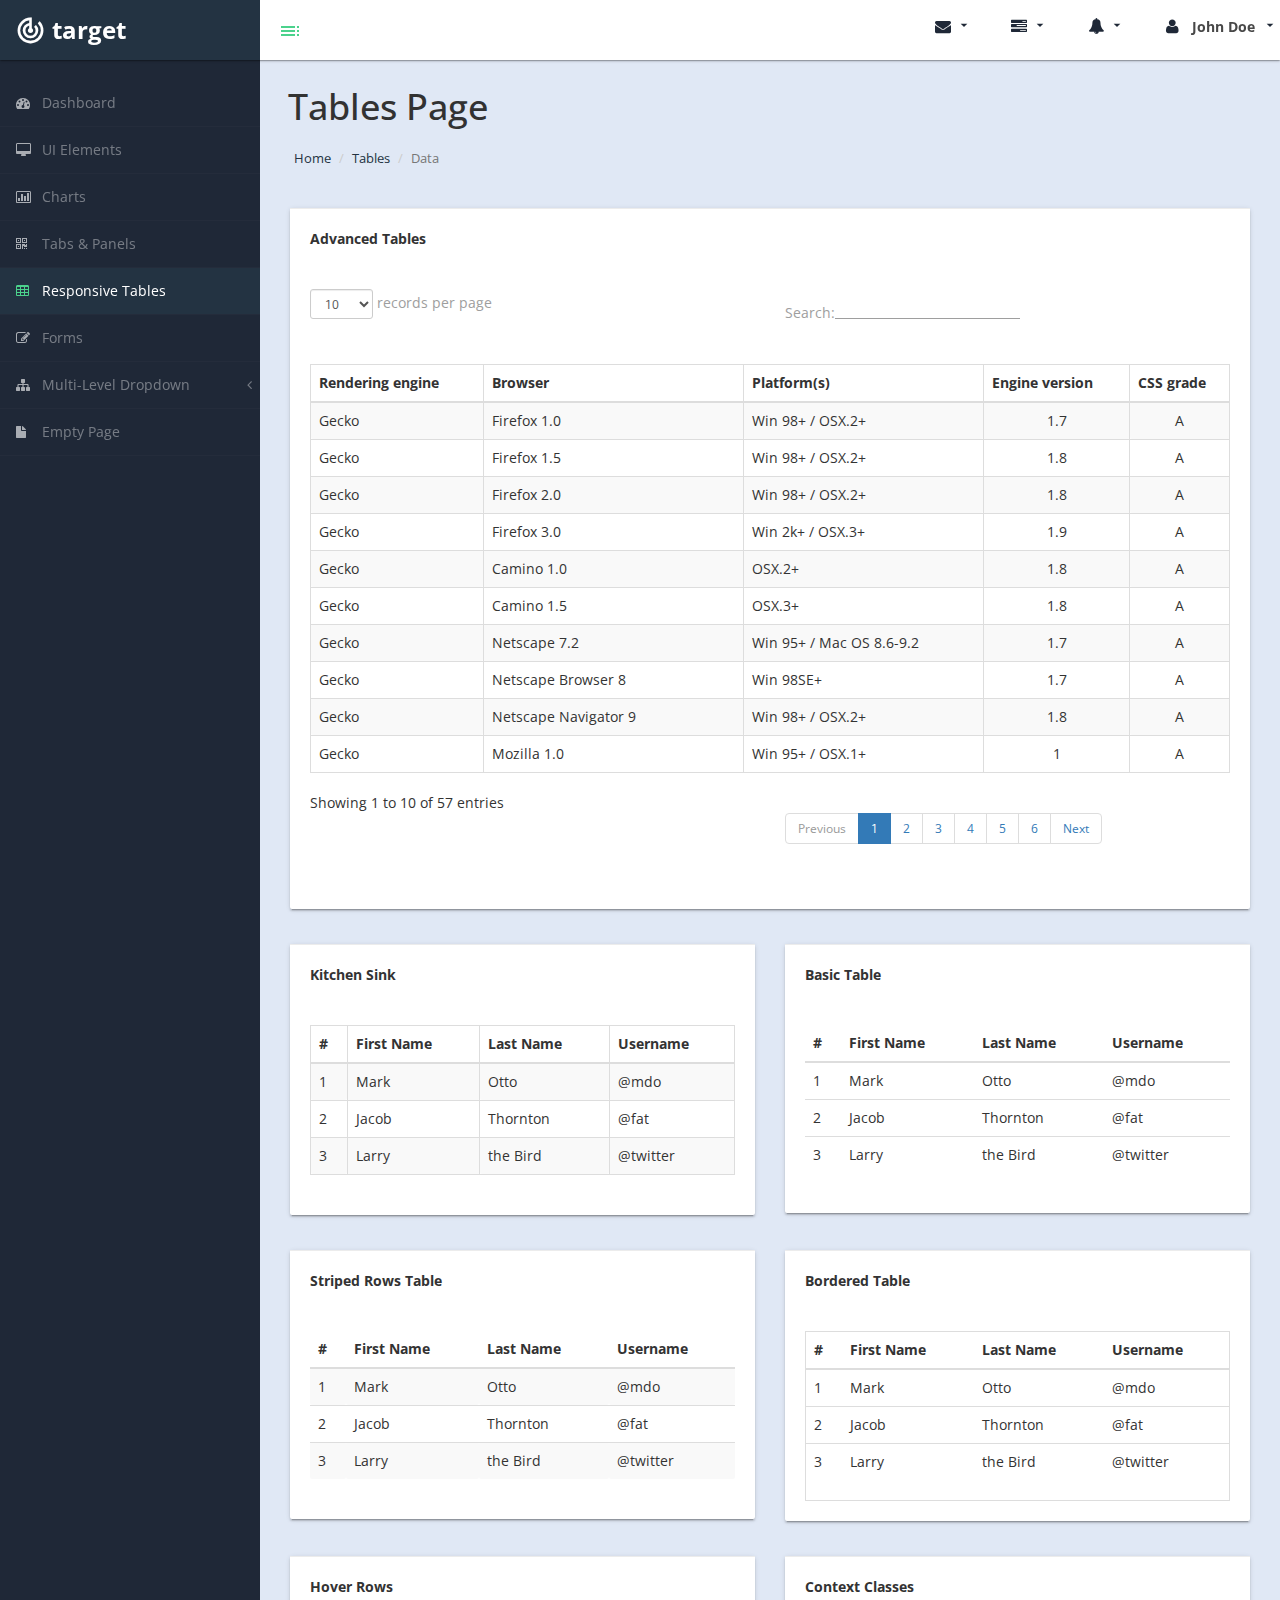
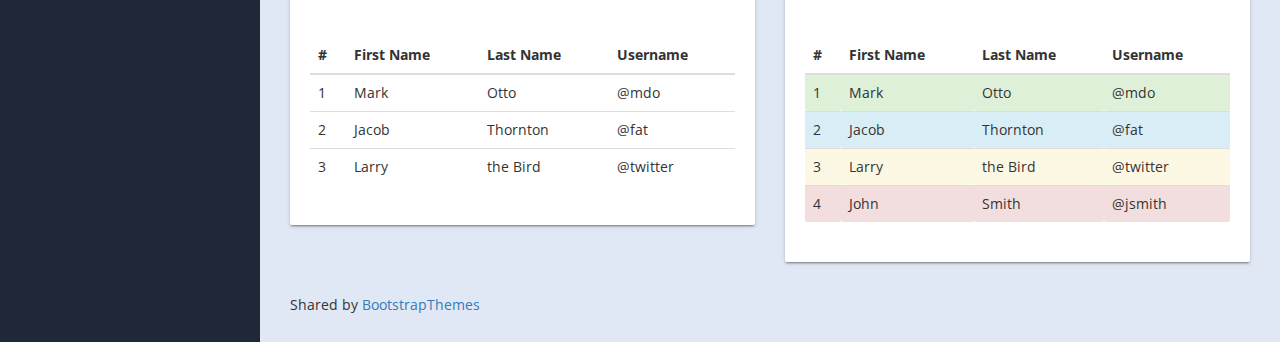
==== table.html @ e1cff995 "Initial commit" ====
﻿<!DOCTYPE html>
<html xmlns="http://www.w3.org/1999/xhtml">

<head>
    <meta charset="utf-8" />
    <meta name="viewport" content="width=device-width, initial-scale=1.0" />
    <title>Track Material Design Bootstrap Admin Template</title>
	
	<link href="https://fonts.googleapis.com/icon?family=Material+Icons" rel="stylesheet">
	<link rel="stylesheet" href="assets/materialize/css/materialize.min.css" media="screen,projection" />
    <!-- Bootstrap Styles-->
    <link href="assets/css/bootstrap.css" rel="stylesheet" />
    <!-- FontAwesome Styles-->
    <link href="assets/css/font-awesome.css" rel="stylesheet" />
    <!-- Morris Chart Styles-->
    <link href="assets/js/morris/morris-0.4.3.min.css" rel="stylesheet" />
    <!-- Custom Styles-->
    <link href="assets/css/custom-styles.css" rel="stylesheet" />
    <!-- Google Fonts-->
    <link href='http://fonts.googleapis.com/css?family=Open+Sans' rel='stylesheet' type='text/css' />
    <link rel="stylesheet" href="assets/js/Lightweight-Chart/cssCharts.css"> 
</head>
<body>
    <div id="wrapper">
        <nav class="navbar navbar-default top-navbar" role="navigation">
            <div class="navbar-header">
                <button type="button" class="navbar-toggle" data-toggle="collapse" data-target=".sidebar-collapse">
                    <span class="sr-only">Toggle navigation</span>
                    <span class="icon-bar"></span>
                    <span class="icon-bar"></span>
                    <span class="icon-bar"></span>
                </button>
                <a class="navbar-brand waves-effect waves-dark" href="index.html"><i class="large material-icons">track_changes</i> <strong>target</strong></a>
				
		<div id="sideNav" href=""><i class="material-icons dp48">toc</i></div>
            </div>

            <ul class="nav navbar-top-links navbar-right"> 
				<li><a class="dropdown-button waves-effect waves-dark" href="#!" data-activates="dropdown4"><i class="fa fa-envelope fa-fw"></i> <i class="material-icons right">arrow_drop_down</i></a></li>				
				<li><a class="dropdown-button waves-effect waves-dark" href="#!" data-activates="dropdown3"><i class="fa fa-tasks fa-fw"></i> <i class="material-icons right">arrow_drop_down</i></a></li>
				<li><a class="dropdown-button waves-effect waves-dark" href="#!" data-activates="dropdown2"><i class="fa fa-bell fa-fw"></i> <i class="material-icons right">arrow_drop_down</i></a></li>
				  <li><a class="dropdown-button waves-effect waves-dark" href="#!" data-activates="dropdown1"><i class="fa fa-user fa-fw"></i> <b>John Doe</b> <i class="material-icons right">arrow_drop_down</i></a></li>
            </ul>
        </nav>
		<!-- Dropdown Structure -->
<ul id="dropdown1" class="dropdown-content">
<li><a href="#"><i class="fa fa-user fa-fw"></i> My Profile</a>
</li>
<li><a href="#"><i class="fa fa-gear fa-fw"></i> Settings</a>
</li> 
<li><a href="#"><i class="fa fa-sign-out fa-fw"></i> Logout</a>
</li>
</ul>
<ul id="dropdown2" class="dropdown-content w250">
  <li>
                            <a href="#">
                                <div>
                                    <i class="fa fa-comment fa-fw"></i> New Comment
                                    <span class="pull-right text-muted small">4 min</span>
                                </div>
                            </a>
                        </li>
                        <li class="divider"></li>
                        <li>
                            <a href="#">
                                <div>
                                    <i class="fa fa-twitter fa-fw"></i> 3 New Followers
                                    <span class="pull-right text-muted small">12 min</span>
                                </div>
                            </a>
                        </li>
                        <li class="divider"></li>
                        <li>
                            <a href="#">
                                <div>
                                    <i class="fa fa-envelope fa-fw"></i> Message Sent
                                    <span class="pull-right text-muted small">4 min</span>
                                </div>
                            </a>
                        </li>
                        <li class="divider"></li>
                        <li>
                            <a href="#">
                                <div>
                                    <i class="fa fa-tasks fa-fw"></i> New Task
                                    <span class="pull-right text-muted small">4 min</span>
                                </div>
                            </a>
                        </li>
                        <li class="divider"></li>
                        <li>
                            <a href="#">
                                <div>
                                    <i class="fa fa-upload fa-fw"></i> Server Rebooted
                                    <span class="pull-right text-muted small">4 min</span>
                                </div>
                            </a>
                        </li>
                        <li class="divider"></li>
                        <li>
                            <a class="text-center" href="#">
                                <strong>See All Alerts</strong>
                                <i class="fa fa-angle-right"></i>
                            </a>
                        </li>
</ul>
<ul id="dropdown3" class="dropdown-content dropdown-tasks w250">
<li>
		<a href="#">
			<div>
				<p>
					<strong>Task 1</strong>
					<span class="pull-right text-muted">60% Complete</span>
				</p>
				<div class="progress progress-striped active">
					<div class="progress-bar progress-bar-success" role="progressbar" aria-valuenow="60" aria-valuemin="0" aria-valuemax="100" style="width: 60%">
						<span class="sr-only">60% Complete (success)</span>
					</div>
				</div>
			</div>
		</a>
	</li>
	<li class="divider"></li>
	<li>
		<a href="#">
			<div>
				<p>
					<strong>Task 2</strong>
					<span class="pull-right text-muted">28% Complete</span>
				</p>
				<div class="progress progress-striped active">
					<div class="progress-bar progress-bar-info" role="progressbar" aria-valuenow="28" aria-valuemin="0" aria-valuemax="100" style="width: 28%">
						<span class="sr-only">28% Complete</span>
					</div>
				</div>
			</div>
		</a>
	</li>
	<li class="divider"></li>
	<li>
		<a href="#">
			<div>
				<p>
					<strong>Task 3</strong>
					<span class="pull-right text-muted">60% Complete</span>
				</p>
				<div class="progress progress-striped active">
					<div class="progress-bar progress-bar-warning" role="progressbar" aria-valuenow="60" aria-valuemin="0" aria-valuemax="100" style="width: 60%">
						<span class="sr-only">60% Complete (warning)</span>
					</div>
				</div>
			</div>
		</a>
	</li>
	<li class="divider"></li>
	<li>
		<a href="#">
			<div>
				<p>
					<strong>Task 4</strong>
					<span class="pull-right text-muted">85% Complete</span>
				</p>
				<div class="progress progress-striped active">
					<div class="progress-bar progress-bar-danger" role="progressbar" aria-valuenow="85" aria-valuemin="0" aria-valuemax="100" style="width: 85%">
						<span class="sr-only">85% Complete (danger)</span>
					</div>
				</div>
			</div>
		</a>
	</li>
	<li class="divider"></li>
	<li>
</ul>   
<ul id="dropdown4" class="dropdown-content dropdown-tasks w250 taskList">
  <li>
                                <div>
                                    <strong>John Doe</strong>
                                    <span class="pull-right text-muted">
                                        <em>Today</em>
                                    </span>
                                </div>
                                <p>Lorem Ipsum has been the industry's standard dummy text ever since the 1500s...</p>
                            </a>
                        </li>
                        <li class="divider"></li>
                        <li>
                                <div>
                                    <strong>John Smith</strong>
                                    <span class="pull-right text-muted">
                                        <em>Yesterday</em>
                                    </span>
                                </div>
                                <p>Lorem Ipsum has been the industry's standard dummy text ever since an kwilnw...</p>
                            </a>
                        </li>
                        <li class="divider"></li>
                        <li>
                            <a href="#">
                                <div>
                                    <strong>John Smith</strong>
                                    <span class="pull-right text-muted">
                                        <em>Yesterday</em>
                                    </span>
                                </div>
                                <p>Lorem Ipsum has been the industry's standard dummy text ever since the...</p>
                            </a>
                        </li>
                        <li class="divider"></li>
                        <li>
                            <a class="text-center" href="#">
                                <strong>Read All Messages</strong>
                                <i class="fa fa-angle-right"></i>
                            </a>
                        </li>
</ul>   
	   <!--/. NAV TOP  -->
        <!--/. NAV TOP  -->
        <nav class="navbar-default navbar-side" role="navigation">
            <div class="sidebar-collapse">
                <ul class="nav" id="main-menu">

                    <li>
                        <a href="index.html" class="waves-effect waves-dark"><i class="fa fa-dashboard"></i> Dashboard</a>
                    </li>
                    <li>
                        <a href="ui-elements.html" class="waves-effect waves-dark"><i class="fa fa-desktop"></i> UI Elements</a>
                    </li>
					<li>
                        <a href="chart.html" class="waves-effect waves-dark"><i class="fa fa-bar-chart-o"></i> Charts</a>
                    </li>
                    <li>
                        <a href="tab-panel.html" class="waves-effect waves-dark"><i class="fa fa-qrcode"></i> Tabs & Panels</a>
                    </li>
                    
                    <li>
                        <a href="table.html" class="active-menu waves-effect waves-dark"><i class="fa fa-table"></i> Responsive Tables</a>
                    </li>
                    <li>
                        <a href="form.html" class="waves-effect waves-dark"><i class="fa fa-edit"></i> Forms </a>
                    </li>


                    <li>
                        <a href="#" class="waves-effect waves-dark"><i class="fa fa-sitemap"></i> Multi-Level Dropdown<span class="fa arrow"></span></a>
                        <ul class="nav nav-second-level">
                            <li>
                                <a href="#">Second Level Link</a>
                            </li>
                            <li>
                                <a href="#">Second Level Link</a>
                            </li>
                            <li>
                                <a href="#">Second Level Link<span class="fa arrow"></span></a>
                                <ul class="nav nav-third-level">
                                    <li>
                                        <a href="#">Third Level Link</a>
                                    </li>
                                    <li>
                                        <a href="#">Third Level Link</a>
                                    </li>
                                    <li>
                                        <a href="#">Third Level Link</a>
                                    </li>

                                </ul>

                            </li>
                        </ul>
                    </li>
                    <li>
                        <a href="empty.html" class="waves-effect waves-dark"><i class="fa fa-fw fa-file"></i> Empty Page</a>
                    </li>
                </ul>

            </div>

        </nav>
        <!-- /. NAV SIDE  -->
        <div id="page-wrapper" >
		  <div class="header"> 
                        <h1 class="page-header">
                            Tables Page
                        </h1>
						<ol class="breadcrumb">
					  <li><a href="#">Home</a></li>
					  <li><a href="#">Tables</a></li>
					  <li class="active">Data</li>
					</ol> 
									
		</div>
		
            <div id="page-inner"> 
               
            <div class="row">
                <div class="col-md-12">
                    <!-- Advanced Tables -->
                    <div class="card">
                        <div class="card-action">
                             Advanced Tables
                        </div>
                        <div class="card-content">
                            <div class="table-responsive">
                                <table class="table table-striped table-bordered table-hover" id="dataTables-example">
                                    <thead>
                                        <tr>
                                            <th>Rendering engine</th>
                                            <th>Browser</th>
                                            <th>Platform(s)</th>
                                            <th>Engine version</th>
                                            <th>CSS grade</th>
                                        </tr>
                                    </thead>
                                    <tbody>
                                        <tr class="odd gradeX">
                                            <td>Trident</td>
                                            <td>Internet Explorer 4.0</td>
                                            <td>Win 95+</td>
                                            <td class="center">4</td>
                                            <td class="center">X</td>
                                        </tr>
                                        <tr class="even gradeC">
                                            <td>Trident</td>
                                            <td>Internet Explorer 5.0</td>
                                            <td>Win 95+</td>
                                            <td class="center">5</td>
                                            <td class="center">C</td>
                                        </tr>
                                        <tr class="odd gradeA">
                                            <td>Trident</td>
                                            <td>Internet Explorer 5.5</td>
                                            <td>Win 95+</td>
                                            <td class="center">5.5</td>
                                            <td class="center">A</td>
                                        </tr>
                                        <tr class="even gradeA">
                                            <td>Trident</td>
                                            <td>Internet Explorer 6</td>
                                            <td>Win 98+</td>
                                            <td class="center">6</td>
                                            <td class="center">A</td>
                                        </tr>
                                        <tr class="odd gradeA">
                                            <td>Trident</td>
                                            <td>Internet Explorer 7</td>
                                            <td>Win XP SP2+</td>
                                            <td class="center">7</td>
                                            <td class="center">A</td>
                                        </tr>
                                        <tr class="even gradeA">
                                            <td>Trident</td>
                                            <td>AOL browser (AOL desktop)</td>
                                            <td>Win XP</td>
                                            <td class="center">6</td>
                                            <td class="center">A</td>
                                        </tr>
                                        <tr class="gradeA">
                                            <td>Gecko</td>
                                            <td>Firefox 1.0</td>
                                            <td>Win 98+ / OSX.2+</td>
                                            <td class="center">1.7</td>
                                            <td class="center">A</td>
                                        </tr>
                                        <tr class="gradeA">
                                            <td>Gecko</td>
                                            <td>Firefox 1.5</td>
                                            <td>Win 98+ / OSX.2+</td>
                                            <td class="center">1.8</td>
                                            <td class="center">A</td>
                                        </tr>
                                        <tr class="gradeA">
                                            <td>Gecko</td>
                                            <td>Firefox 2.0</td>
                                            <td>Win 98+ / OSX.2+</td>
                                            <td class="center">1.8</td>
                                            <td class="center">A</td>
                                        </tr>
                                        <tr class="gradeA">
                                            <td>Gecko</td>
                                            <td>Firefox 3.0</td>
                                            <td>Win 2k+ / OSX.3+</td>
                                            <td class="center">1.9</td>
                                            <td class="center">A</td>
                                        </tr>
                                        <tr class="gradeA">
                                            <td>Gecko</td>
                                            <td>Camino 1.0</td>
                                            <td>OSX.2+</td>
                                            <td class="center">1.8</td>
                                            <td class="center">A</td>
                                        </tr>
                                        <tr class="gradeA">
                                            <td>Gecko</td>
                                            <td>Camino 1.5</td>
                                            <td>OSX.3+</td>
                                            <td class="center">1.8</td>
                                            <td class="center">A</td>
                                        </tr>
                                        <tr class="gradeA">
                                            <td>Gecko</td>
                                            <td>Netscape 7.2</td>
                                            <td>Win 95+ / Mac OS 8.6-9.2</td>
                                            <td class="center">1.7</td>
                                            <td class="center">A</td>
                                        </tr>
                                        <tr class="gradeA">
                                            <td>Gecko</td>
                                            <td>Netscape Browser 8</td>
                                            <td>Win 98SE+</td>
                                            <td class="center">1.7</td>
                                            <td class="center">A</td>
                                        </tr>
                                        <tr class="gradeA">
                                            <td>Gecko</td>
                                            <td>Netscape Navigator 9</td>
                                            <td>Win 98+ / OSX.2+</td>
                                            <td class="center">1.8</td>
                                            <td class="center">A</td>
                                        </tr>
                                        <tr class="gradeA">
                                            <td>Gecko</td>
                                            <td>Mozilla 1.0</td>
                                            <td>Win 95+ / OSX.1+</td>
                                            <td class="center">1</td>
                                            <td class="center">A</td>
                                        </tr>
                                        <tr class="gradeA">
                                            <td>Gecko</td>
                                            <td>Mozilla 1.1</td>
                                            <td>Win 95+ / OSX.1+</td>
                                            <td class="center">1.1</td>
                                            <td class="center">A</td>
                                        </tr>
                                        <tr class="gradeA">
                                            <td>Gecko</td>
                                            <td>Mozilla 1.2</td>
                                            <td>Win 95+ / OSX.1+</td>
                                            <td class="center">1.2</td>
                                            <td class="center">A</td>
                                        </tr>
                                        <tr class="gradeA">
                                            <td>Gecko</td>
                                            <td>Mozilla 1.3</td>
                                            <td>Win 95+ / OSX.1+</td>
                                            <td class="center">1.3</td>
                                            <td class="center">A</td>
                                        </tr>
                                        <tr class="gradeA">
                                            <td>Gecko</td>
                                            <td>Mozilla 1.4</td>
                                            <td>Win 95+ / OSX.1+</td>
                                            <td class="center">1.4</td>
                                            <td class="center">A</td>
                                        </tr>
                                        <tr class="gradeA">
                                            <td>Gecko</td>
                                            <td>Mozilla 1.5</td>
                                            <td>Win 95+ / OSX.1+</td>
                                            <td class="center">1.5</td>
                                            <td class="center">A</td>
                                        </tr>
                                        <tr class="gradeA">
                                            <td>Gecko</td>
                                            <td>Mozilla 1.6</td>
                                            <td>Win 95+ / OSX.1+</td>
                                            <td class="center">1.6</td>
                                            <td class="center">A</td>
                                        </tr>
                                        <tr class="gradeA">
                                            <td>Gecko</td>
                                            <td>Mozilla 1.7</td>
                                            <td>Win 98+ / OSX.1+</td>
                                            <td class="center">1.7</td>
                                            <td class="center">A</td>
                                        </tr>
                                        <tr class="gradeA">
                                            <td>Gecko</td>
                                            <td>Mozilla 1.8</td>
                                            <td>Win 98+ / OSX.1+</td>
                                            <td class="center">1.8</td>
                                            <td class="center">A</td>
                                        </tr>
                                        <tr class="gradeA">
                                            <td>Gecko</td>
                                            <td>Seamonkey 1.1</td>
                                            <td>Win 98+ / OSX.2+</td>
                                            <td class="center">1.8</td>
                                            <td class="center">A</td>
                                        </tr>
                                        <tr class="gradeA">
                                            <td>Gecko</td>
                                            <td>Epiphany 2.20</td>
                                            <td>Gnome</td>
                                            <td class="center">1.8</td>
                                            <td class="center">A</td>
                                        </tr>
                                        <tr class="gradeA">
                                            <td>Webkit</td>
                                            <td>Safari 1.2</td>
                                            <td>OSX.3</td>
                                            <td class="center">125.5</td>
                                            <td class="center">A</td>
                                        </tr>
                                        <tr class="gradeA">
                                            <td>Webkit</td>
                                            <td>Safari 1.3</td>
                                            <td>OSX.3</td>
                                            <td class="center">312.8</td>
                                            <td class="center">A</td>
                                        </tr>
                                        <tr class="gradeA">
                                            <td>Webkit</td>
                                            <td>Safari 2.0</td>
                                            <td>OSX.4+</td>
                                            <td class="center">419.3</td>
                                            <td class="center">A</td>
                                        </tr>
                                        <tr class="gradeA">
                                            <td>Webkit</td>
                                            <td>Safari 3.0</td>
                                            <td>OSX.4+</td>
                                            <td class="center">522.1</td>
                                            <td class="center">A</td>
                                        </tr>
                                        <tr class="gradeA">
                                            <td>Webkit</td>
                                            <td>OmniWeb 5.5</td>
                                            <td>OSX.4+</td>
                                            <td class="center">420</td>
                                            <td class="center">A</td>
                                        </tr>
                                        <tr class="gradeA">
                                            <td>Webkit</td>
                                            <td>iPod Touch / iPhone</td>
                                            <td>iPod</td>
                                            <td class="center">420.1</td>
                                            <td class="center">A</td>
                                        </tr>
                                        <tr class="gradeA">
                                            <td>Webkit</td>
                                            <td>S60</td>
                                            <td>S60</td>
                                            <td class="center">413</td>
                                            <td class="center">A</td>
                                        </tr>
                                        <tr class="gradeA">
                                            <td>Presto</td>
                                            <td>Opera 7.0</td>
                                            <td>Win 95+ / OSX.1+</td>
                                            <td class="center">-</td>
                                            <td class="center">A</td>
                                        </tr>
                                        <tr class="gradeA">
                                            <td>Presto</td>
                                            <td>Opera 7.5</td>
                                            <td>Win 95+ / OSX.2+</td>
                                            <td class="center">-</td>
                                            <td class="center">A</td>
                                        </tr>
                                        <tr class="gradeA">
                                            <td>Presto</td>
                                            <td>Opera 8.0</td>
                                            <td>Win 95+ / OSX.2+</td>
                                            <td class="center">-</td>
                                            <td class="center">A</td>
                                        </tr>
                                        <tr class="gradeA">
                                            <td>Presto</td>
                                            <td>Opera 8.5</td>
                                            <td>Win 95+ / OSX.2+</td>
                                            <td class="center">-</td>
                                            <td class="center">A</td>
                                        </tr>
                                        <tr class="gradeA">
                                            <td>Presto</td>
                                            <td>Opera 9.0</td>
                                            <td>Win 95+ / OSX.3+</td>
                                            <td class="center">-</td>
                                            <td class="center">A</td>
                                        </tr>
                                        <tr class="gradeA">
                                            <td>Presto</td>
                                            <td>Opera 9.2</td>
                                            <td>Win 88+ / OSX.3+</td>
                                            <td class="center">-</td>
                                            <td class="center">A</td>
                                        </tr>
                                        <tr class="gradeA">
                                            <td>Presto</td>
                                            <td>Opera 9.5</td>
                                            <td>Win 88+ / OSX.3+</td>
                                            <td class="center">-</td>
                                            <td class="center">A</td>
                                        </tr>
                                        <tr class="gradeA">
                                            <td>Presto</td>
                                            <td>Opera for Wii</td>
                                            <td>Wii</td>
                                            <td class="center">-</td>
                                            <td class="center">A</td>
                                        </tr>
                                        <tr class="gradeA">
                                            <td>Presto</td>
                                            <td>Nokia N800</td>
                                            <td>N800</td>
                                            <td class="center">-</td>
                                            <td class="center">A</td>
                                        </tr>
                                        <tr class="gradeA">
                                            <td>Presto</td>
                                            <td>Nintendo DS browser</td>
                                            <td>Nintendo DS</td>
                                            <td class="center">8.5</td>
                                            <td class="center">C/A<sup>1</sup>
                                            </td>
                                        </tr>
                                        <tr class="gradeC">
                                            <td>KHTML</td>
                                            <td>Konqureror 3.1</td>
                                            <td>KDE 3.1</td>
                                            <td class="center">3.1</td>
                                            <td class="center">C</td>
                                        </tr>
                                        <tr class="gradeA">
                                            <td>KHTML</td>
                                            <td>Konqureror 3.3</td>
                                            <td>KDE 3.3</td>
                                            <td class="center">3.3</td>
                                            <td class="center">A</td>
                                        </tr>
                                        <tr class="gradeA">
                                            <td>KHTML</td>
                                            <td>Konqureror 3.5</td>
                                            <td>KDE 3.5</td>
                                            <td class="center">3.5</td>
                                            <td class="center">A</td>
                                        </tr>
                                        <tr class="gradeX">
                                            <td>Tasman</td>
                                            <td>Internet Explorer 4.5</td>
                                            <td>Mac OS 8-9</td>
                                            <td class="center">-</td>
                                            <td class="center">X</td>
                                        </tr>
                                        <tr class="gradeC">
                                            <td>Tasman</td>
                                            <td>Internet Explorer 5.1</td>
                                            <td>Mac OS 7.6-9</td>
                                            <td class="center">1</td>
                                            <td class="center">C</td>
                                        </tr>
                                        <tr class="gradeC">
                                            <td>Tasman</td>
                                            <td>Internet Explorer 5.2</td>
                                            <td>Mac OS 8-X</td>
                                            <td class="center">1</td>
                                            <td class="center">C</td>
                                        </tr>
                                        <tr class="gradeA">
                                            <td>Misc</td>
                                            <td>NetFront 3.1</td>
                                            <td>Embedded devices</td>
                                            <td class="center">-</td>
                                            <td class="center">C</td>
                                        </tr>
                                        <tr class="gradeA">
                                            <td>Misc</td>
                                            <td>NetFront 3.4</td>
                                            <td>Embedded devices</td>
                                            <td class="center">-</td>
                                            <td class="center">A</td>
                                        </tr>
                                        <tr class="gradeX">
                                            <td>Misc</td>
                                            <td>Dillo 0.8</td>
                                            <td>Embedded devices</td>
                                            <td class="center">-</td>
                                            <td class="center">X</td>
                                        </tr>
                                        <tr class="gradeX">
                                            <td>Misc</td>
                                            <td>Links</td>
                                            <td>Text only</td>
                                            <td class="center">-</td>
                                            <td class="center">X</td>
                                        </tr>
                                        <tr class="gradeX">
                                            <td>Misc</td>
                                            <td>Lynx</td>
                                            <td>Text only</td>
                                            <td class="center">-</td>
                                            <td class="center">X</td>
                                        </tr>
                                        <tr class="gradeC">
                                            <td>Misc</td>
                                            <td>IE Mobile</td>
                                            <td>Windows Mobile 6</td>
                                            <td class="center">-</td>
                                            <td class="center">C</td>
                                        </tr>
                                        <tr class="gradeC">
                                            <td>Misc</td>
                                            <td>PSP browser</td>
                                            <td>PSP</td>
                                            <td class="center">-</td>
                                            <td class="center">C</td>
                                        </tr>
                                        <tr class="gradeU">
                                            <td>Other browsers</td>
                                            <td>All others</td>
                                            <td>-</td>
                                            <td class="center">-</td>
                                            <td class="center">U</td>
                                        </tr>
                                    </tbody>
                                </table>
                            </div>
                            
                        </div>
                    </div>
                    <!--End Advanced Tables -->
                </div>
            </div>
                <!-- /. ROW  -->
            <div class="row">
                <div class="col-md-6">
                  <!--   Kitchen Sink -->
                    <div class="card">
                        <div class="card-action">
                            Kitchen Sink
                        </div>
                        <div class="card-content">
                            <div class="table-responsive">
                                <table class="table table-striped table-bordered table-hover">
                                    <thead>
                                        <tr>
                                            <th>#</th>
                                            <th>First Name</th>
                                            <th>Last Name</th>
                                            <th>Username</th>
                                        </tr>
                                    </thead>
                                    <tbody>
                                        <tr>
                                            <td>1</td>
                                            <td>Mark</td>
                                            <td>Otto</td>
                                            <td>@mdo</td>
                                        </tr>
                                        <tr>
                                            <td>2</td>
                                            <td>Jacob</td>
                                            <td>Thornton</td>
                                            <td>@fat</td>
                                        </tr>
                                        <tr>
                                            <td>3</td>
                                            <td>Larry</td>
                                            <td>the Bird</td>
                                            <td>@twitter</td>
                                        </tr>
                                    </tbody>
                                </table>
                            </div>
                        </div>
                    </div>
                     <!-- End  Kitchen Sink -->
                </div>
                <div class="col-md-6">
                     <!--   Basic Table  -->
                    <div class="card">
                        <div class="card-action">
                            Basic Table
                        </div>
                        <div class="card-content">
                            <div class="table-responsive">
                                <table class="table">
                                    <thead>
                                        <tr>
                                            <th>#</th>
                                            <th>First Name</th>
                                            <th>Last Name</th>
                                            <th>Username</th>
                                        </tr>
                                    </thead>
                                    <tbody>
                                        <tr>
                                            <td>1</td>
                                            <td>Mark</td>
                                            <td>Otto</td>
                                            <td>@mdo</td>
                                        </tr>
                                        <tr>
                                            <td>2</td>
                                            <td>Jacob</td>
                                            <td>Thornton</td>
                                            <td>@fat</td>
                                        </tr>
                                        <tr>
                                            <td>3</td>
                                            <td>Larry</td>
                                            <td>the Bird</td>
                                            <td>@twitter</td>
                                        </tr>
                                    </tbody>
                                </table>
                            </div>
                        </div>
                    </div>
                      <!-- End  Basic Table  -->
                </div>
            </div>
                <!-- /. ROW  -->
            <div class="row">
                <div class="col-md-6">
                      <!--    Striped Rows Table  -->
                    <div class="card">
                        <div class="card-action">
                            Striped Rows Table
                        </div>
                        <div class="card-content">
                            <div class="table-responsive">
                                <table class="table table-striped">
                                    <thead>
                                        <tr>
                                            <th>#</th>
                                            <th>First Name</th>
                                            <th>Last Name</th>
                                            <th>Username</th>
                                        </tr>
                                    </thead>
                                    <tbody>
                                        <tr>
                                            <td>1</td>
                                            <td>Mark</td>
                                            <td>Otto</td>
                                            <td>@mdo</td>
                                        </tr>
                                        <tr>
                                            <td>2</td>
                                            <td>Jacob</td>
                                            <td>Thornton</td>
                                            <td>@fat</td>
                                        </tr>
                                        <tr>
                                            <td>3</td>
                                            <td>Larry</td>
                                            <td>the Bird</td>
                                            <td>@twitter</td>
                                        </tr>
                                    </tbody>
                                </table>
                            </div>
                        </div>
                    </div>
                    <!--  End  Striped Rows Table  -->
                </div>
                <div class="col-md-6">
                    <!--    Bordered Table  -->
                    <div class="card">
                        <div class="card-action">
                            Bordered Table
                        </div>
                        <!-- /.panel-heading -->
                        <div class="card-content">
                            <div class="table-responsive table-bordered">
                                <table class="table">
                                    <thead>
                                        <tr>
                                            <th>#</th>
                                            <th>First Name</th>
                                            <th>Last Name</th>
                                            <th>Username</th>
                                        </tr>
                                    </thead>
                                    <tbody>
                                        <tr>
                                            <td>1</td>
                                            <td>Mark</td>
                                            <td>Otto</td>
                                            <td>@mdo</td>
                                        </tr>
                                        <tr>
                                            <td>2</td>
                                            <td>Jacob</td>
                                            <td>Thornton</td>
                                            <td>@fat</td>
                                        </tr>
                                        <tr>
                                            <td>3</td>
                                            <td>Larry</td>
                                            <td>the Bird</td>
                                            <td>@twitter</td>
                                        </tr>
                                    </tbody>
                                </table>
                            </div>
                        </div>
                    </div>
                     <!--  End  Bordered Table  -->
                </div>
            </div>
                <!-- /. ROW  -->
            <div class="row">
                <div class="col-md-6">
                     <!--    Hover Rows  -->
                    <div class="card">
                        <div class="card-action">
                            Hover Rows
                        </div>
                        <div class="card-content">
                            <div class="table-responsive">
                                <table class="table table-hover">
                                    <thead>
                                        <tr>
                                            <th>#</th>
                                            <th>First Name</th>
                                            <th>Last Name</th>
                                            <th>Username</th>
                                        </tr>
                                    </thead>
                                    <tbody>
                                        <tr>
                                            <td>1</td>
                                            <td>Mark</td>
                                            <td>Otto</td>
                                            <td>@mdo</td>
                                        </tr>
                                        <tr>
                                            <td>2</td>
                                            <td>Jacob</td>
                                            <td>Thornton</td>
                                            <td>@fat</td>
                                        </tr>
                                        <tr>
                                            <td>3</td>
                                            <td>Larry</td>
                                            <td>the Bird</td>
                                            <td>@twitter</td>
                                        </tr>
                                    </tbody>
                                </table>
                            </div>
                        </div>
                    </div>
                    <!-- End  Hover Rows  -->
                </div>
                <div class="col-md-6">
                     <!--    Context Classes  -->
                    <div class="card">
                       
                        <div class="card-action">
                            Context Classes
                        </div>
                        
                        <div class="card-content">
                            <div class="table-responsive">
                                <table class="table">
                                    <thead>
                                        <tr>
                                            <th>#</th>
                                            <th>First Name</th>
                                            <th>Last Name</th>
                                            <th>Username</th>
                                        </tr>
                                    </thead>
                                    <tbody>
                                        <tr class="success">
                                            <td>1</td>
                                            <td>Mark</td>
                                            <td>Otto</td>
                                            <td>@mdo</td>
                                        </tr>
                                        <tr class="info">
                                            <td>2</td>
                                            <td>Jacob</td>
                                            <td>Thornton</td>
                                            <td>@fat</td>
                                        </tr>
                                        <tr class="warning">
                                            <td>3</td>
                                            <td>Larry</td>
                                            <td>the Bird</td>
                                            <td>@twitter</td>
                                        </tr>
                                        <tr class="danger">
                                            <td>4</td>
                                            <td>John</td>
                                            <td>Smith</td>
                                            <td>@jsmith</td>
                                        </tr>
                                    </tbody>
                                </table>
                            </div>
                        </div>
                    </div>
                    <!--  end  Context Classes  -->
                </div>
            </div>
                <!-- /. ROW  -->
         
               <footer><p>Shared by <i class="fa fa-love"></i><a href="https://bootstrapthemes.co">BootstrapThemes</a>
</p></footer>
    </div>
             <!-- /. PAGE INNER  -->
            </div>
         <!-- /. PAGE WRAPPER  -->
     <!-- /. WRAPPER  -->
    <!-- JS Scripts-->
 

    <!-- jQuery Js -->
    <script src="assets/js/jquery-1.10.2.js"></script>
	
	<!-- Bootstrap Js -->
    <script src="assets/js/bootstrap.min.js"></script>
	
	<script src="assets/materialize/js/materialize.min.js"></script>
	
    <!-- Metis Menu Js -->
    <script src="assets/js/jquery.metisMenu.js"></script>
    <!-- Morris Chart Js -->
    <script src="assets/js/morris/raphael-2.1.0.min.js"></script>
    <script src="assets/js/morris/morris.js"></script>
	
	
	<script src="assets/js/easypiechart.js"></script>
	<script src="assets/js/easypiechart-data.js"></script>
	
	 <script src="assets/js/Lightweight-Chart/jquery.chart.js"></script>
	 <!-- DATA TABLE SCRIPTS -->
    <script src="assets/js/dataTables/jquery.dataTables.js"></script>
    <script src="assets/js/dataTables/dataTables.bootstrap.js"></script>
        <script>
            $(document).ready(function () {
                $('#dataTables-example').dataTable();
            });
    </script>
    <!-- Custom Js -->
    <script src="assets/js/custom-scripts.js"></script> 
 

</body>

</html>
---- assets/js/morris/morris-0.4.3.min.css ----
.morris-hover{position:absolute;z-index:1000;}.morris-hover.morris-default-style{border-radius:10px;padding:6px;color:#666;background:rgba(255, 255, 255, 0.8);border:solid 2px rgba(230, 230, 230, 0.8);font-family:sans-serif;font-size:12px;text-align:center;}.morris-hover.morris-default-style .morris-hover-row-label{font-weight:bold;margin:0.25em 0;}
.morris-hover.morris-default-style .morris-hover-point{white-space:nowrap;margin:0.1em 0;}
---- assets/css/custom-styles.css ----
/*----------------------------------------------
Author : www.webthemez.com
License: Commons Attribution 3.0
http://creativecommons.org/licenses/by/3.0/
------------------------------------------------*/


/*----------------------------------------------
    COMMON  STYLES    
------------------------------------------------*/
body {
    font-family: 'Open Sans', sans-serif;
    background: #1F2837;
}

 #wrapper {
    width: 100%;
}

#page-wrapper {
    padding: 15px 15px;
    min-height: 600px;
    background: #ececec;
}
#page-inner {
    width:100%;
    margin:10px 20px 10px 0px;
    padding: 15px 30px;
    min-height:1200px;
}
.header .container-fluid{
padding:0;
}
.text-center {
    text-align:center;
}
.no-boder {
    border:1px solid #f3f3f3;
}

h1, .h1, h2, .h2, h3, .h3 {
margin-top: 7px;
margin-bottom: -5px;
}
h2 {
    color: #000;
}
h4 {
    padding-top:10px;
}
.square-btn-adjust {
    border: 0px solid transparent; 
   -webkit-border-radius: 0px;
-moz-border-radius: 0px;
border-radius: 0px;

}
p {
    font-size: 14px;
    line-height:25px;
    /* padding-top:20px; */
}
label {
    display: inline-block;
    max-width: 100%;
    margin-bottom: 5px;
    font-weight: 400;
}
.alert { 
    border-radius: 0px;
}
.navbar-side {
    z-index: 0; 
}
.panel{
border-radius:0px;
}
.navbar-side .nav > li > a > i{color: rgba(255, 255, 255, 0.62);padding: 8px;width: 20px;text-align: center;font-size: 14px;}
.top-navbar{position: fixed;width: 100%;z-index: 300;-webkit-box-shadow: 0 3px 3px rgba(0, 0, 0, 0.05);-moz-box-shadow: 0 3px 3px rgba(0, 0, 0, 0.05);box-shadow: 0 3px 3px rgba(0, 0, 0, 0.05);box-shadow: 0 1px 3px 0 rgba(0,0,0,.2),0 1px 1px 0 rgba(0,0,0,.14),0 2px 1px -1px rgba(0,0,0,.12);}
.navbar-side {
  z-index: 2;
  position: fixed;
  width: 260px;
  top: 80px;
  box-shadow: none;
}
#page-wrapper {
  position: relative;
  top: 55px;
  /* box-shadow: 0 0 10px #757575; */
  -moz-box-shadow: 0 0 10px #757575;
  /* -webkit-box-shadow: 0 0 10px #757575; */
}
.top-navbar .nav > li > a:hover, .top-navbar .nav > li > a:focus {text-decoration: none;background-color: #e0e8f5;color: #fff;}
.nav .open > a, .nav .open > a:hover, .nav .open > a:focus {
background-color: #075CB3;
border-color: #075CB3;
}
.breadcrumb {padding: 10px 10px 10px 20px;margin-bottom: 0;list-style: none;border-radius: 0;/* -webkit-box-shadow: 0 1px 1px rgba(0,0,0,.05); *//* box-shadow: 0 1px 1px rgba(0,0,0,.05); */background: transparent;line-height: 20px;font-size: 13px;margin-left: 14px;}
.dropdown-menu>li>a {
  display: block;
  padding: 3px 20px;
  clear: both;
  font-weight: 400;
  line-height: 1.42857143;
  color: #333;
  white-space: nowrap;
  font-size: 13px;
}
.dropdown-menu>li>a i {
  color: #1F1F1F;
}
.text-muted {
  color: #213452;
}
.badge {
  display: inline-block;
  min-width: 10px;
  /* padding: 4px 7px; */
  font-size: 11px;
  font-weight: 300;
  color: #fff;
  text-align: center;
  white-space: nowrap;
  vertical-align: baseline;
  background-color: #F09B22;
  border-radius: 10px;
}
.closed{
	-ms-transform: rotate(180deg); /* IE 9 */
    -webkit-transform: rotate(180deg); /* Chrome, Safari, Opera */
    transform: rotate(180deg);	
}
.closed i{color: #adadad;}
/*----------------------------------------------
   DASHBOARD STYLES    
------------------------------------------------*/
.page-header {padding-bottom: 0;margin: 0;border-bottom: 1px solid transparent;text-align: left;background-color: transparent;padding: 32px 22px 10px 28px;color: #323232;}
.panel-left{  
width: 100px;
height: 100px;background: #0866C6;/* border: 2px solid #4590DA; */
/* border-radius: 100%; */
overflow: hidden;

margin: 12px;}
.panel-left .fa-5x {
font-size: 3em;color: rgb(240, 155, 34);
padding: 29px 0;
margin-bottom:30px;}
.panel-right{  
height: 124px;
background: transparent;
margin-bottom: 0;color: #AFAFAF;

float: left;text-align: left;padding-left: 20px;font-size: 16px;text-shadow: none;font-weight: normal;text-align: center;}
.panel-right h3{  
font-size: 40px;
padding: 18px 10px 13px 0;color: #5D5D5D;}
.panel-right strong{
	font-weight:normal;
	color: #737373;
}
.panel-back {
    background-color:#fff;

}
.panel-default {
  border-color: #ECECEC;
}
.panel-default > .panel-heading {color: #555;
border-color: #FFF;
font-weight:bold;background: #FFFFFF;
font-size: 16px;
text-shadow: none;}
.panel-heading {
  /* padding: 15px 15px 0px; */
  border-bottom: 1px solid transparent;
  border-top-left-radius: 3px;
  border-top-right-radius: 3px;
}
.jumbotron{
padding:20px;
}
.jumbotron p {
    margin-bottom: 15px;
    font-size: 15px;
    font-weight: 200;
}
.jumbotron, .well{
background:#fff;
}
   .noti-box {
min-height: 100px;
padding: 20px;
}

    .noti-box .icon-box {
display: block;
float: left;
margin: 0 15px 10px 0;
width: 70px;
height: 70px;
line-height: 75px;
vertical-align: middle;
text-align: center;
font-size: 40px;
}
.text-box p{
    margin: 0 0 3px;
}
.main-text {
    font-size: 25px;
    font-weight:600;
}
.set-icon {
-webkit-border-radius: 50px;
-moz-border-radius: 50px;
border-radius: 50px;

}
.panel-primary{
display:inline-block;
margin-bottom: 30px;
width:100%;
}
.green {
/* background-color: #1CC09F; */
color: #fff;
}
 .blue {background-color: #FFFFFF;color: #002A4C;}
  .red {
background-color: #FB6E51;
color:#fff;
}
  .brown {
background-color: #F5B252;
color:#fff;
} 
 .back-footer-red {
background-color: #F0433D;
color:#fff;
border-top: 0px solid #fff;
}
 
 .icon-box-right {
display: block;
float: right;
margin: 0 15px 10px 0;
width: 70px;
height: 70px;
line-height: 75px;
vertical-align: middle;
text-align: center;
font-size: 40px;
}

 .main-temp-back {
background: #8702A8;
color: #FFFFFF;
font-size: 16px;
font-weight: 300;
text-align: center;
}
 .main-temp-back .text-temp {
font-size: 40px;
}
.back-dash {
    padding:20px;
    font-size:20px;
    font-weight:500;
  -webkit-border-radius: 0px;
-moz-border-radius: 0px;
border-radius: 0px;
background-color:#2EA7EB;
color:#fff;
}
    .back-dash p {
        padding-top:16px;
        font-size:13px;
        color:#fff;
        line-height:25px;
        text-align:justify;
    }

     .color-bottom-txt {
   color: #000;
font-size: 16px;
line-height: 30px;
}
     /*CHAT PANEL*/
/*Charts*/

.main-chart {
	background: #fff;
}

.easypiechart-panel {
	text-align: center;
	padding: 1px 0;
	margin-bottom: 20px;
}

.placeholder h2 {
	margin-bottom: 0px;
}

.donut {
	width: 100%;
}

.easypiechart {
	position: relative;
	text-align: center;
	width: 120px;
	height: 120px;
	margin: 20px auto 10px auto;
}

.easypiechart .percent {
	display: block;
	position: absolute;
	font-size: 26px;
	top: 38px;
	width: 120px;
}

#easypiechart-blue .percent { color: #30a5ff;}
#easypiechart-teal .percent { color: #1ebfae;}
#easypiechart-orange .percent { color: #ffb53e;}
#easypiechart-red .percent { color: #ef4040;}

	 
 .chat-panel .panel-body {
height: 450px;
overflow-y: scroll;
}
 .chat-box {
margin: 0;
padding: 0;
list-style: none;
}
 .chat-box li {
margin-bottom: 15px;
padding-bottom: 5px;
border-bottom: 1px dotted #808080;
}
 .chat-box li.left .chat-body {
margin-left: 90px;
}
 .chat-box li .chat-body p {
margin: 0;
color: #8d8888;
}
.chat-img>img {
    margin-left:20px;
}
footer p{
font-size: 14px;
}
/*----------------------------------------------
    MENU STYLES    
------------------------------------------------*/
div#sideNav:hover {
    color: #1f2837;
}
.user-image {
    margin: 25px auto;
-webkit-border-radius: 10px;
-moz-border-radius: 10px;
border-radius: 10px;
max-height:170px;
max-width:170px;
}
.top-navbar{
margin:0px;
}
.top-navbar .navbar-brand {color: #fff;width: 260px;text-align: left;height: 60px;font-size: 24px;font-weight: 700;/* text-transform: uppercase; */line-height: 30px;background: #4BD28C;}
.navbar-brand b{
color: #4BD28C;
}
.top-navbar .nav > li {
position: relative;
display: inline-block;
margin: 0px;
padding: 0px;
}
.top-navbar .nav > li > a {position: relative;display: block;padding: 17px;color: #484848;margin: 0px;}
.top-navbar .nav > li > a:hover, .top-navbar .nav > li > a:focus {text-decoration: none;color: #3da16d !important;background: transparent;}
.top-navbar .dropdown-menu{
min-width: 230px;
border-radius: 0 0 4px 4px;
border: 0;}
.top-navbar .dropdown-menu > li > a:hover, .top-navbar .dropdown-menu > li > a:focus{
color: #225081;
background:none;
}
.dropdown-tasks{
width: 255px;
}
.dropdown-tasks .progress {
height: 8px;
margin-bottom: 8px;
overflow: hidden;
background-color: #f5f5f5;
border-radius: 0px;
}
.dropdown-tasks > li > a {padding: 5px 14px;}
.dropdown-tasks p {
font-size: 13px;
line-height: 21px;
padding-top: 4px;
}
.active-menu, .active-menu i {
    background-color: #233342 !important;
    color: #fff !important;
}
.active-menu i{color: #4BD28C !important;}
.arrow {
    float: right;
    margin-top: 8px;
}

.fa.arrow:before {
    content: "\f104";
}

.active > a > .fa.arrow:before {
    content: "\f107";
}


.nav-second-level li,
.nav-third-level li {
    border-bottom: none !important;
}

.nav-second-level li a {
    padding-left: 37px;
}

.nav-third-level li a {
    padding-left: 55px;
}
.sidebar-collapse , .sidebar-collapse .nav{
	background:none;
}
.sidebar-collapse .nav {
	padding:0;
}
.sidebar-collapse .nav > li > a {
	color: rgba(255, 255, 255, 0.39);
	background:transparent;
	text-shadow:none;
}
.sidebar-collapse > .nav > li > a {
	padding: 8px;
	font-size: 14px;
}
.sidebar-collapse > .nav > li {
	border-bottom: 1px solid rgba(107, 108, 109, 0.08);
}
ul.nav.nav-second-level.collapse.in {background: #121821;}
.sidebar-collapse .nav > li > a:hover,
.sidebar-collapse .nav > li > a:focus {
	 
	outline:0;
}
 
.navbar-side {
	border:none;
	background: #1F2837;
}
.top-navbar {
	background: #ffffff;
	border-bottom:none;
}
.top-navbar .nav > li > a > i {margin-right: 0;}
.top-navbar .navbar-brand:hover {color: #FFFFFF;background-color: #233342;}
.dropdown-user li {
margin: 8px 0;
}
.navbar-default {border: 0px solid #1f2837;}
.navbar-header {
    background: transparent;
}
.navbar-default .navbar-toggle:hover, .navbar-default .navbar-toggle:focus {background-color: #0e5f35;}
.navbar-default .navbar-toggle {border-color: #ffffff;}

.navbar-default .navbar-toggle .icon-bar {background-color: #ffffff;}
.nav > li > a > i {
    margin-right:10px;
    color: #1f2837;
    font-size: 16px;
}
.dropdown-menu>li>a>strong {
  color: #0866C6;
  padding: 5px 0;
  display: inline-block;
  font-weight: 500;
}
#sideNav{
    float: left;
    left: 0;
    z-index: 3;
    color: #4BD28C;
    cursor:pointer;
    border-radius: 0;
    width: 14px;
    font-size: 44px;
    line-height: 33px;
    margin: 7px 0 0 13px;
    background: #ffffff;
    width: 34px;
    height: 34px;
    text-align: center;
    line-height: 34px;
    padding-top: 5px;
    margin-top: 14px;
    border-radius: 50%;
}
ul.dropdown-menu.dropdown-messages li a div {
  padding: 2px 0;
}
#page-wrapper{
	background: #e0e8f5;
}
.dashboard-cards .card-stacked{
	color:#fff;
	border-left: 1px solid rgba(255, 255, 255, 0.18);
}
.dashboard-cards .card-content{
	border-bottom: 1px solid rgba(255, 255, 255, 0.18);
}
.dashboard-cards .card-action strong{
	font-weight:700;
	font-size: 16px;
	color: rgba(255, 255, 255, 0.65);
}
.donutpad {
    padding: 32px 0;
}
.cirStats h4{
	text-transform:uppercase;
}
.card-action b{
	text-transform:uppercase;
}
.collection .collection-item{
	
padding: 16px 20px;
}
/*----------------------------------------------
    UI ELEMENTS STYLES     
------------------------------------------------*/
.btn-circle {
width: 50px;
height: 50px;
padding: 6px 0;
 -webkit-border-radius: 25px;
-moz-border-radius: 25px;
border-radius: 25px;
text-align: center;
font-size: 12px;
line-height: 1.428571429;
}

/*----------------------------------------------
    MEDIA QUERIES     
------------------------------------------------*/
 
 @media(min-width:768px) {
     #page-wrapper{
               margin: 0 0 0 260px;
               padding: 0;
               min-height: 1200px;
    }
	
	
    .navbar-side {
        width: 260px;
        z-index: 1;
    }

   .navbar {
 border-radius: 0px; 
}
   
}
 @media(max-width:768px) {
	#sideNav{
	display:none;
} 
 #page-wrapper {
position: relative;
top: 59px;
 }
 }
 @media(max-width:480px) {
 #page-wrapper {
position: relative;
top: 93px;
 }
.page-header small {
display: block;
padding-top: 14px;
font-size: 19px;
}
#sideNav{
	display:none;
}
.panel-left {
  width: 85px;
  height: 85px; 
  border-radius: 100%;
  overflow: hidden;
  margin: 14px;
}
}
.dropdown-content{
    min-width: 165px !important;
    left: -38px !important;
    top: 60px !important;
}
.w250{
	    min-width: 255px !important;
	    left: -184px !important;
}
.top-navbar .nav > li > a b{
	margin:0 5px;
}
.dropdown-content li>a{
	font-size:14px;
	text-decoration:none;
	color: #233342;
}
.dropdown-content li>a i{
	font-size:16px;
}
.dropdown-content li>a{
	font-size: 12px;
	/* margin: 0 4px; */
	padding: 0;
}
.card.horizontal.cardIcon .card-image {
    background: #30cc7b;
    color: #fff !important;
    font-size: 10px;
    /* width : 200px; , max-width:100% 추가 */
    width: auto;
    text-align: center;
    vertical-align: middle;
    max-width: 100%;
}


/* 내가 추가한것. */
.camera_search{
    /* margin-top: 15%; */
    background-color: transparent;
    border: none;
    vertical-align: middle;
    background-repeat: no-repeat; 
}
 button:focus {
    outline: none;
    background-color: transparent;
  }

.card.horizontal {
    flex-direction:column;
}
/* -------------- */
.card.horizontal.cardIcon .card-image i {
    margin-top: 10%;
    font-size: 150px;
    /* opacity: .2; */
}
.navbar-brand i.large.material-icons {
    float: left;
    font-size: 31px;
    margin-right: 6px;
}
.clearBoth{
	 clear:both;
}
.icon-preview {
    font-size: 13px !important;
    padding: 15px !important;
    display: inline-block;
    line-height: 20px !important;
}
.icon-preview span {
    display: inherit;
}
.header .breadcrumb:before{
	    font-size: 14px;
	    margin-right: 0px;
	    color: #717171;
	    display: none;
}
.header .breadcrumb li a{
	font-size: 13px;
	font-size: 13px;
	text-decoration: none;
	color: #717171;
	text-decoration: none;
	color: #233342;
}
.dropdown-content li{
	
padding: 15px;
	
color: #233342;
	
font-size: 13px;
}
.taskList li{padding: 20px 15px 5px;background: #fff;font-size: 12px;}
.taskList > div{
padding: 0 15px 0px 15px;
}
.taskList p{
}
.taskList .dropdown-content li>a {
    font-size: 12px;
    padding:0px;
}
.taskList li:last-child {
    padding-top: 5px;
    color: #4BD28C;
}
 @media(max-width:768px) {
	  
	 .navbar-header {
		background: #4BD28C;
	}
	.navbar-side {
		z-index: 2;
		position: fixed;
		width: 260px;
		top: 69px;
		box-shadow: none;
	}
    .navbar-top-links{
        display: none;
    }
 }
  @media(max-width:520px) {
	  ul#dropdown1 {
			left: 0px !important;
		}
	 ul#dropdown2 {
			left: -69px !important;
		}
		.top-navbar .nav > li > a{
			padding:17px 12px;
		}
 }
   @media(max-width:320px) {
	  ul#dropdown1 {
			left: 0px !important;
		}
	 ul#dropdown2 {
			left: -69px !important;
		}
		.top-navbar .nav > li > a{
			padding:17px 9px;
		}
 }
---- assets/js/Lightweight-Chart/cssCharts.css ----
/*
 * cssCharts v0.3.0
 * jquery plugin to create donut and bar charts with css
 * https://github.com/sultantarimo
 *
 * (c)2015 Sultan Tarimo - sultantarimo@me.com
 * Released under the MIT license
 */
.chart *, .chart{-moz-box-sizing:border-box;-webkit-box-sizing:border-box;box-sizing:border-box;margin:0;padding:0;}
.chart{
  width:auto;
  display:block;
  position:relative;
  font-family:sans-serif;
  font-size:14px;
  margin: 0 auto;
}

/* bar chart */

.chart.bar{height:200px;}
.bar-chart{
  display: table;
  table-layout: fixed;
  width: auto;
  height: 100%;
  margin: 0 auto;
  z-index:20;
  position:absolute;
  left:0px;
}

.bar-chart ul{
  margin-left: 34px;
  float: left;
  display: block;
  height:100%;
}

.bar-chart li{
  position: relative;
  display: table-cell;
  vertical-align: bottom;
  height: 100px;
}

.bar-chart span{
  margin: 0 6px;
  display: block;
  background: rgb(241,127,73);
  width: 34px;
  position:relative;

  -webkit-animation: drawBar 0.3s ease-in-out;
  -moz-animation: drawBar 0.3s ease-in-out;
  animation: drawBar 0.3s ease-in-out;

  -webkit-transition: all 100ms ease-in-out;
  -moz-transition: all 100ms ease-in-out;
  transition: all 100ms ease-in-out;
}

.bar-chart li:hover span{
  box-shadow:0 0 0 4px rgb(241,127,73);
  cursor:pointer;
}

.bar-chart li:nth-child(2n+1):hover span{
  box-shadow:0 0 0 4px #bd380f;
}

.bar-chart li:nth-child(2n+1) span{background-color:#bd380f;}
.bar-chart ul:last-of-type li:last-child span{margin-right:0px;}
.bar-chart ul:first-of-type li:first-child span{margin-left:0px;}
.bar-chart ul:last-of-type {margin-right: 0px;}
.bar-chart ul:first-of-type {margin-left: 0px;}
.bar-chart.left-bar ul:last-of-type {margin-right: 0px;}
.bar-chart.left-bar ul{margin-right: 34px;float:left;margin-left:0px;}

.bar-chart span:before {
  position: absolute;
  bottom: 100%;
  margin-bottom: 10px;
  display: block;
  text-align: center;
  content: attr(title);
  word-wrap: break-word;
  font-size: 12px;
  width: auto;

  left: 50%;

  -webkit-transform: translateX(-50%);
  -moz-transform: translateX(-50%);
  transform: translateX(-50%);
}

.bar-chart li span:before {
  -webkit-transition: all 100ms ease-in-out;
  -moz-transition: all 100ms ease-in-out;
  transition: all 100ms ease-in-out;
}

@-webkit-keyframes drawBar {0% {height: 0;}}
@-moz-keyframes drawBar {0% {height: 0;}}
@keyframes drawBar {0% {height: 0;}}

/* donut chart */

.chart.donut{
  width:200px;
  height:200px;
}

.donut-chart{
  width:100%;height:100%;
  position:relative;

  -webkit-border-radius:50%;
  -moz-border-radius:50%;
  border-radius:50%;
}

.donut-chart.fill{
  background:rgb(241,127,73);
}

.donut-chart:after{
  content:"";
  position: absolute;
  width: 86%;
  height: 86%;
  background: #FFF;
  left: 50%;
  top: 50%;
  z-index: 400;
  margin: 0 auto;
  pointer-events: none;

  -webkit-border-radius: 100%;
  -moz-border-radius: 100%;
  border-radius: 100%;

  -webkit-transform: translateX(-50%) translateY(-50%);
  -moz-transform: translateX(-50%) translateY(-50%);
  transform: translateX(-50%) translateY(-50%);
}

.donut-chart h2{
  text-align:center;
  position: absolute;
  line-height: 140%;
  width: 100%;
  margin-top:-30px;
  top:50%;
  z-index:500;
  pointer-events: none;

  font-size:26px;
  font-weight:400;
  color:rgb(0,0,0);
}

.donut-chart h2 span{
  display:block;
  width:100%;
  font-size:14px;
  color:rgb(142,143,143);
  margin-top:-10px;
}

.donut-chart .spinner{
  z-index: 200;
  border-right: none;

  -webkit-border-radius: 100% 0 0 100% / 50% 0 0 50%;
  -moz-border-radius: 100% 0 0 100% / 50% 0 0 50%;
  border-radius: 100% 0 0 100% / 50% 0 0 50%;

  -webkit-transform: rotate(0deg);
  -moz-transform: rotate(0deg);
  transform: rotate(0deg);

  -webkit-animation: rotateDonut 0.3s ease-in-out;
  -moz-animation: rotateDonut 0.3s ease-in-out;
  animation: rotateDonut 0.3s ease-in-out;

  -webkit-transition: all 160ms ease-in-out;
  -moz-transition: all 160ms ease-in-out;
  transition: all 160ms ease-in-out;
}

.spinner ~ .pie{
  pointer-events: none;
}

.donut-chart.fill .pie,
.pie-chart .pie{
  -webkit-box-shadow: 0 0 0 4px #bd380f;
  -moz-box-shadow: 0 0 0 4px #bd380f;
  box-shadow: 0 0 0 4px #bd380f;
}

@-webkit-keyframes rotateDonut {0% {transform: rotate(0deg);}}
@-moz-keyframes rotateDonut {0% {transform: rotate(0deg);}}
@keyframes rotateDonut {0% {transform: rotate(0deg);}}

.donut-chart .spinner.temp{display:none;}

.donut-chart .pie{
  width: 50%;
  height: 100%;
  position: absolute;
  background: #bd380f;

  -webkit-transform-origin: 100% 50%;
  -moz-transform-origin: 100% 50%;
  transform-origin: 100% 50%;
}

.donut-chart .mask{
  background:rgb(248,248,248);
  z-index: 400;
  margin-left: -1px;
}

.pie-chart:after{
  display:none;
}
.chart.donut .pie-chart h2,
.chart.donut .pie-chart h2 span{color:#FFF;}

/* pie chart */
.chart.pie svg{width:100%;height:100%;}

.chart.pie {
  width: 200px;
  height: 200px;
}

.chart.pie svg text{
  text-anchor: middle;
  fill:white;
  stroke-width:0;
  transform:translate(120,-80);
}
.chart.pie svg path:hover{
  stroke-width:10px;
}

.charts-tip{
  display:block;
  position: absolute;
  font-size: 16px;
  color: #FFF;
  background: rgba(0,0,0,0.8);
  pointer-events: none;
  font-family:sans-serif;
  padding:6px 12px;
  z-index:100;
  width:auto;

  -webkit-border-radius:4px;
  -moz-border-radius:4px;
  border-radius:4px;
}

.chart.pie .pie-legend{
  position:absolute;
  top:50%;
  right:0;
  margin-right:-30px;
  transform:translateX(100%) translateY(-50%);
}

.chart.pie .pie-legend li{
  display:block;
  margin-bottom:14px;
  clear:both;
}

.chart.pie .pie-legend li i{
  top:1px;
  position:relative;
  display:block;
  float:left;
  width:14px;
  height:14px;
  background:#DDD;
  margin-right:10px;

  box-shadow:inset 0 0 0 1px rgba(0,0,0,0.2);
}

.chart.pie .pie-legend li p{clear:both;display:inline;}

/* pie chart */

/* line chart */

.chart.line{width:auto;height:auto;margin:0 auto;position:relative;}
.chart .line-chart{
  min-width:100px;
  min-height:100px;
  width:100%;
  height:100%;
  margin:0px auto;
  display:block;
  position:relative;
  z-index:20;
}

/* line chart borders and grids */
.line-chart:after{
  content:"";
  display:block;
  position:absolute;
  left:0px;bottom:0px;
  height:1px;width:100%;
  background:rgb(238,238,238);
  padding-right:10px;
}

.chart .grid{
  width:100%;
  height:100%;
  position:absolute;
  left:0px;
  bottom:0px;
}
.chart hr{
  position:absolute;
  left:0px;
  bottom:0px;
  width:100%;
  height:1px;
  outline:none;
  border:none;
  background:rgb(238,238,238);
}

.chart hr:before{
  position:absolute;
  right:100%;
  top:0px;
  margin-right:20px;
  color:rgba(0,0,0,0.4);
  font-size:12px;
  content:attr(data-y);
  text-align:right;

  -webkit-transform:translateX(-50%) translateY(-50%);
  -moz-transform:translateX(-50%) translateY(-50%);
  transform:translateX(-50%) translateY(-50%);
}
/* line chart borders and grids */

/* line chart line */
.line-chart li{
  display:block;height:1px;
  float:left;position:relative;
  position:absolute;
}

/* line chart points tooltip */
.line-chart li a:hover:before,
.line-chart li a:hover:after{display:block;z-index:10;}
.line-chart li a:before{
  content:attr(data-y);
  cursor:pointer;
  display:none;
  position:absolute;
  font-size:14px;
  color:#FFF;
  bottom:100%;
  left:50%;
  margin-bottom:-4px;
  text-align:center;
  width:40px;
  background:rgba(0,0,0,0.8);
  padding:8px;
  z-index:40;

  -webkit-transform:translateX(-50%);
  -moz-transform:translateX(-50%);
  transform:translateX(-50%);

  -webkit-border-radius:3px;
  -moz-border-radius:3px;
  border-radius:3px;
}

.line-chart li a:after{
  z-index:50;
  content:"";
  width: 0;
  height: 0;
  display:none;
  position:absolute;
  bottom:100%;
  left:50%;
  margin-bottom:-16px;

  border:6px solid rgba(0,0,0,0);
  border-top: 6px solid rgba(0,0,0,0.8);

  -webkit-transform:translateX(-50%);
  -moz-transform:translateX(-50%);
  transform:translateX(-50%);
}

.line-chart li a{
  display:block;
  position:absolute;
  cursor:pointer;
  width:40px;
  height:40px;

  left:0px;
  top:0px;
  z-index:30;

  -webkit-transform:translateX(-50%) translateY(-50%);
  -moz-transform:translateX(-50%) translateY(-50%);
  transform:translateX(-50%) translateY(-50%);
}
/* line chart points tooltip */

/* line chart points */

.line-chart li span{
  display:block;height:1px;
  background:rgb(241,127,73);
  float:left;
  position:absolute;
}

.line-chart.no-points li span{
  display:none;
}

.line-chart li span:before{
  content:"";
  position:absolute;
  left:-4px;bottom:-4px;
  width:6px;height:6px;
  display:block;

  -webkt-border-radius:50%;
  -moz-border-radius:50%;
  border-radius:50%;
}

.line-chart li:hover span:before{
  -webkit-transform:scale(1.3);
  -moz-transform:scale(1.3);
  transform:scale(1.3);

  -webkit-transition: all 200ms ease-in-out;
  -moz-transition: all 200ms ease-in-out;
  transition: all 200ms ease-in-out;
}

.line-chart li span:before,
.line-chart li span:after{
  background:rgb(241,127,73);
  border:2px solid #bd380f;

  -webkit-box-shadow:0 0 0 4px #FFF;
  -moz-box-shadow:0 0 0 4px #FFF;
  box-shadow:0 0 0 4px #FFF;
}
/* line chart points */

/* line chart line */
.chart.line svg,
.chart.line > div{
  height: 100%;
  width: 100%;
  position:absolute;
  bottom:0px;
  left:0px;
  opacity:1;

  -webkit-animation: drawLine .3s ease-in-out;
    -moz-animation: drawLine .3s ease-in-out;
    animation: drawLine .3s ease-in-out;
}
.chart.line svg path{
  fill: rgba(241,127,73,0.0);
  stroke: rgb(241,127,73);
  stroke-width: 2px;
}

.chart.line.dotted svg path{
  /*if you want it dashed instead of filled*/
  stroke-dasharray: 3;
}

.chart.line .fill svg path{
  fill: rgba(241,127,73,0.1);
  stroke:none;
  stroke-width:0px;
}

/* line chart animation */
@-webkit-keyframes drawLine {0% {opacity: 0;}}
@-moz-keyframes drawLine {0% {opacity: 0;}}
@keyframes drawLine {0% {opacity: 0;}}

@-webkit-keyframes drawChart {0% {width: 0;}}
@-moz-keyframes drawChart {0% {width: 0;}}
@keyframes drawChart {0% {width: 0;}}
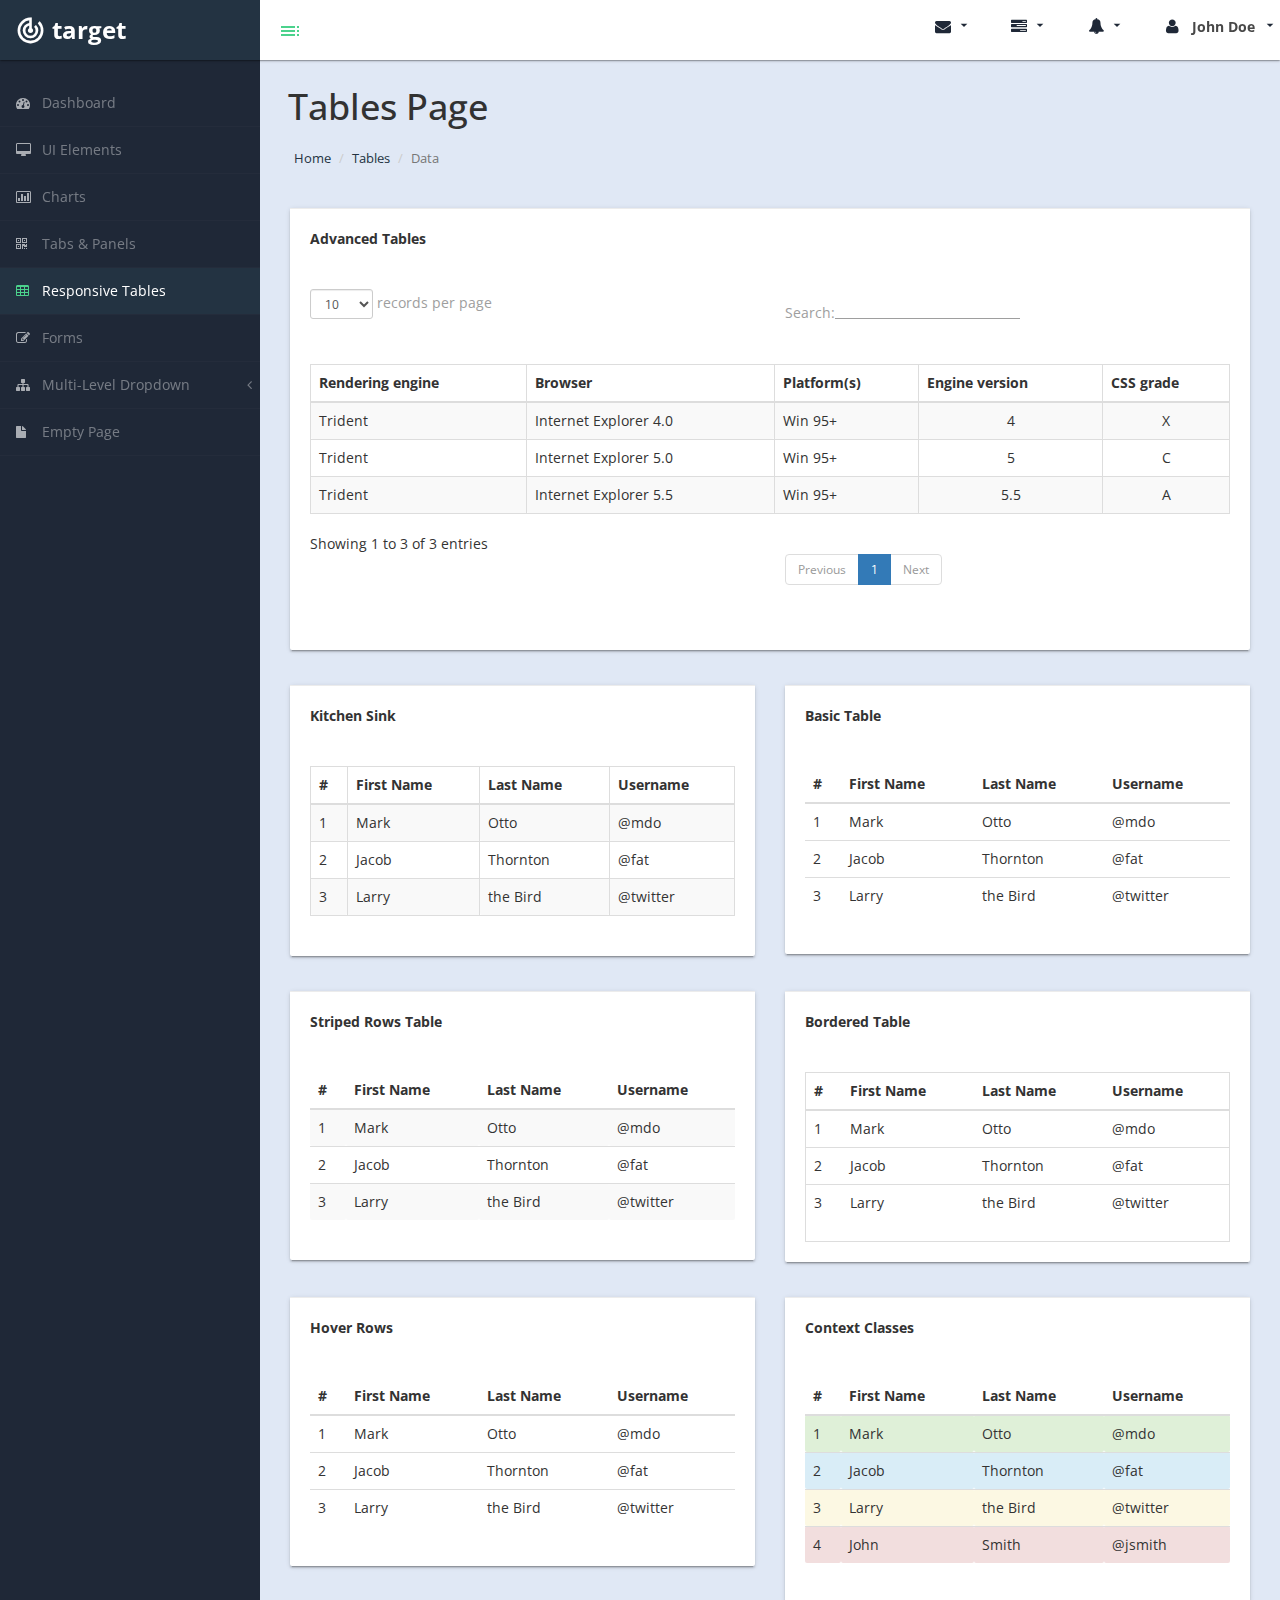
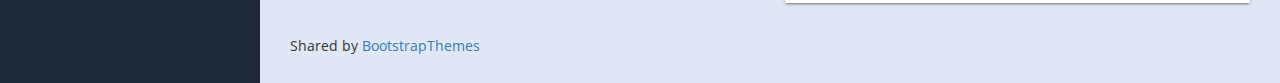
==== commit 0e1f4a72: "2023-05-23" ====
--- a/table.html
+++ b/table.html
@@ -5,9 +5,9 @@
     <meta charset="utf-8" />
     <meta name="viewport" content="width=device-width, initial-scale=1.0" />
     <title>Track Material Design Bootstrap Admin Template</title>
-	
-	<link href="https://fonts.googleapis.com/icon?family=Material+Icons" rel="stylesheet">
-	<link rel="stylesheet" href="assets/materialize/css/materialize.min.css" media="screen,projection" />
+
+    <link href="https://fonts.googleapis.com/icon?family=Material+Icons" rel="stylesheet">
+    <link rel="stylesheet" href="assets/materialize/css/materialize.min.css" media="screen,projection" />
     <!-- Bootstrap Styles-->
     <link href="assets/css/bootstrap.css" rel="stylesheet" />
     <!-- FontAwesome Styles-->
@@ -18,8 +18,9 @@
     <link href="assets/css/custom-styles.css" rel="stylesheet" />
     <!-- Google Fonts-->
     <link href='http://fonts.googleapis.com/css?family=Open+Sans' rel='stylesheet' type='text/css' />
-    <link rel="stylesheet" href="assets/js/Lightweight-Chart/cssCharts.css"> 
+    <link rel="stylesheet" href="assets/js/Lightweight-Chart/cssCharts.css">
 </head>
+
 <body>
     <div id="wrapper">
         <nav class="navbar navbar-default top-navbar" role="navigation">
@@ -30,210 +31,226 @@
                     <span class="icon-bar"></span>
                     <span class="icon-bar"></span>
                 </button>
-                <a class="navbar-brand waves-effect waves-dark" href="index.html"><i class="large material-icons">track_changes</i> <strong>target</strong></a>
-				
-		<div id="sideNav" href=""><i class="material-icons dp48">toc</i></div>
+                <a class="navbar-brand waves-effect waves-dark" href="index.html"><i
+                        class="large material-icons">track_changes</i> <strong>target</strong></a>
+
+                <div id="sideNav" href=""><i class="material-icons dp48">toc</i></div>
             </div>
 
-            <ul class="nav navbar-top-links navbar-right"> 
-				<li><a class="dropdown-button waves-effect waves-dark" href="#!" data-activates="dropdown4"><i class="fa fa-envelope fa-fw"></i> <i class="material-icons right">arrow_drop_down</i></a></li>				
-				<li><a class="dropdown-button waves-effect waves-dark" href="#!" data-activates="dropdown3"><i class="fa fa-tasks fa-fw"></i> <i class="material-icons right">arrow_drop_down</i></a></li>
-				<li><a class="dropdown-button waves-effect waves-dark" href="#!" data-activates="dropdown2"><i class="fa fa-bell fa-fw"></i> <i class="material-icons right">arrow_drop_down</i></a></li>
-				  <li><a class="dropdown-button waves-effect waves-dark" href="#!" data-activates="dropdown1"><i class="fa fa-user fa-fw"></i> <b>John Doe</b> <i class="material-icons right">arrow_drop_down</i></a></li>
+            <ul class="nav navbar-top-links navbar-right">
+                <li><a class="dropdown-button waves-effect waves-dark" href="#!" data-activates="dropdown4"><i
+                            class="fa fa-envelope fa-fw"></i> <i class="material-icons right">arrow_drop_down</i></a>
+                </li>
+                <li><a class="dropdown-button waves-effect waves-dark" href="#!" data-activates="dropdown3"><i
+                            class="fa fa-tasks fa-fw"></i> <i class="material-icons right">arrow_drop_down</i></a></li>
+                <li><a class="dropdown-button waves-effect waves-dark" href="#!" data-activates="dropdown2"><i
+                            class="fa fa-bell fa-fw"></i> <i class="material-icons right">arrow_drop_down</i></a></li>
+                <li><a class="dropdown-button waves-effect waves-dark" href="#!" data-activates="dropdown1"><i
+                            class="fa fa-user fa-fw"></i> <b>John Doe</b> <i
+                            class="material-icons right">arrow_drop_down</i></a></li>
             </ul>
         </nav>
-		<!-- Dropdown Structure -->
-<ul id="dropdown1" class="dropdown-content">
-<li><a href="#"><i class="fa fa-user fa-fw"></i> My Profile</a>
-</li>
-<li><a href="#"><i class="fa fa-gear fa-fw"></i> Settings</a>
-</li> 
-<li><a href="#"><i class="fa fa-sign-out fa-fw"></i> Logout</a>
-</li>
-</ul>
-<ul id="dropdown2" class="dropdown-content w250">
-  <li>
-                            <a href="#">
-                                <div>
-                                    <i class="fa fa-comment fa-fw"></i> New Comment
-                                    <span class="pull-right text-muted small">4 min</span>
-                                </div>
-                            </a>
-                        </li>
-                        <li class="divider"></li>
-                        <li>
-                            <a href="#">
-                                <div>
-                                    <i class="fa fa-twitter fa-fw"></i> 3 New Followers
-                                    <span class="pull-right text-muted small">12 min</span>
-                                </div>
-                            </a>
-                        </li>
-                        <li class="divider"></li>
-                        <li>
-                            <a href="#">
-                                <div>
-                                    <i class="fa fa-envelope fa-fw"></i> Message Sent
-                                    <span class="pull-right text-muted small">4 min</span>
-                                </div>
-                            </a>
-                        </li>
-                        <li class="divider"></li>
-                        <li>
-                            <a href="#">
-                                <div>
-                                    <i class="fa fa-tasks fa-fw"></i> New Task
-                                    <span class="pull-right text-muted small">4 min</span>
-                                </div>
-                            </a>
-                        </li>
-                        <li class="divider"></li>
-                        <li>
-                            <a href="#">
-                                <div>
-                                    <i class="fa fa-upload fa-fw"></i> Server Rebooted
-                                    <span class="pull-right text-muted small">4 min</span>
-                                </div>
-                            </a>
-                        </li>
-                        <li class="divider"></li>
-                        <li>
-                            <a class="text-center" href="#">
-                                <strong>See All Alerts</strong>
-                                <i class="fa fa-angle-right"></i>
-                            </a>
-                        </li>
-</ul>
-<ul id="dropdown3" class="dropdown-content dropdown-tasks w250">
-<li>
-		<a href="#">
-			<div>
-				<p>
-					<strong>Task 1</strong>
-					<span class="pull-right text-muted">60% Complete</span>
-				</p>
-				<div class="progress progress-striped active">
-					<div class="progress-bar progress-bar-success" role="progressbar" aria-valuenow="60" aria-valuemin="0" aria-valuemax="100" style="width: 60%">
-						<span class="sr-only">60% Complete (success)</span>
-					</div>
-				</div>
-			</div>
-		</a>
-	</li>
-	<li class="divider"></li>
-	<li>
-		<a href="#">
-			<div>
-				<p>
-					<strong>Task 2</strong>
-					<span class="pull-right text-muted">28% Complete</span>
-				</p>
-				<div class="progress progress-striped active">
-					<div class="progress-bar progress-bar-info" role="progressbar" aria-valuenow="28" aria-valuemin="0" aria-valuemax="100" style="width: 28%">
-						<span class="sr-only">28% Complete</span>
-					</div>
-				</div>
-			</div>
-		</a>
-	</li>
-	<li class="divider"></li>
-	<li>
-		<a href="#">
-			<div>
-				<p>
-					<strong>Task 3</strong>
-					<span class="pull-right text-muted">60% Complete</span>
-				</p>
-				<div class="progress progress-striped active">
-					<div class="progress-bar progress-bar-warning" role="progressbar" aria-valuenow="60" aria-valuemin="0" aria-valuemax="100" style="width: 60%">
-						<span class="sr-only">60% Complete (warning)</span>
-					</div>
-				</div>
-			</div>
-		</a>
-	</li>
-	<li class="divider"></li>
-	<li>
-		<a href="#">
-			<div>
-				<p>
-					<strong>Task 4</strong>
-					<span class="pull-right text-muted">85% Complete</span>
-				</p>
-				<div class="progress progress-striped active">
-					<div class="progress-bar progress-bar-danger" role="progressbar" aria-valuenow="85" aria-valuemin="0" aria-valuemax="100" style="width: 85%">
-						<span class="sr-only">85% Complete (danger)</span>
-					</div>
-				</div>
-			</div>
-		</a>
-	</li>
-	<li class="divider"></li>
-	<li>
-</ul>   
-<ul id="dropdown4" class="dropdown-content dropdown-tasks w250 taskList">
-  <li>
-                                <div>
-                                    <strong>John Doe</strong>
-                                    <span class="pull-right text-muted">
-                                        <em>Today</em>
-                                    </span>
-                                </div>
-                                <p>Lorem Ipsum has been the industry's standard dummy text ever since the 1500s...</p>
-                            </a>
-                        </li>
-                        <li class="divider"></li>
-                        <li>
-                                <div>
-                                    <strong>John Smith</strong>
-                                    <span class="pull-right text-muted">
-                                        <em>Yesterday</em>
-                                    </span>
-                                </div>
-                                <p>Lorem Ipsum has been the industry's standard dummy text ever since an kwilnw...</p>
-                            </a>
-                        </li>
-                        <li class="divider"></li>
-                        <li>
-                            <a href="#">
-                                <div>
-                                    <strong>John Smith</strong>
-                                    <span class="pull-right text-muted">
-                                        <em>Yesterday</em>
-                                    </span>
-                                </div>
-                                <p>Lorem Ipsum has been the industry's standard dummy text ever since the...</p>
-                            </a>
-                        </li>
-                        <li class="divider"></li>
-                        <li>
-                            <a class="text-center" href="#">
-                                <strong>Read All Messages</strong>
-                                <i class="fa fa-angle-right"></i>
-                            </a>
-                        </li>
-</ul>   
-	   <!--/. NAV TOP  -->
+        <!-- Dropdown Structure -->
+        <ul id="dropdown1" class="dropdown-content">
+            <li><a href="#"><i class="fa fa-user fa-fw"></i> My Profile</a>
+            </li>
+            <li><a href="#"><i class="fa fa-gear fa-fw"></i> Settings</a>
+            </li>
+            <li><a href="#"><i class="fa fa-sign-out fa-fw"></i> Logout</a>
+            </li>
+        </ul>
+        <ul id="dropdown2" class="dropdown-content w250">
+            <li>
+                <a href="#">
+                    <div>
+                        <i class="fa fa-comment fa-fw"></i> New Comment
+                        <span class="pull-right text-muted small">4 min</span>
+                    </div>
+                </a>
+            </li>
+            <li class="divider"></li>
+            <li>
+                <a href="#">
+                    <div>
+                        <i class="fa fa-twitter fa-fw"></i> 3 New Followers
+                        <span class="pull-right text-muted small">12 min</span>
+                    </div>
+                </a>
+            </li>
+            <li class="divider"></li>
+            <li>
+                <a href="#">
+                    <div>
+                        <i class="fa fa-envelope fa-fw"></i> Message Sent
+                        <span class="pull-right text-muted small">4 min</span>
+                    </div>
+                </a>
+            </li>
+            <li class="divider"></li>
+            <li>
+                <a href="#">
+                    <div>
+                        <i class="fa fa-tasks fa-fw"></i> New Task
+                        <span class="pull-right text-muted small">4 min</span>
+                    </div>
+                </a>
+            </li>
+            <li class="divider"></li>
+            <li>
+                <a href="#">
+                    <div>
+                        <i class="fa fa-upload fa-fw"></i> Server Rebooted
+                        <span class="pull-right text-muted small">4 min</span>
+                    </div>
+                </a>
+            </li>
+            <li class="divider"></li>
+            <li>
+                <a class="text-center" href="#">
+                    <strong>See All Alerts</strong>
+                    <i class="fa fa-angle-right"></i>
+                </a>
+            </li>
+        </ul>
+        <ul id="dropdown3" class="dropdown-content dropdown-tasks w250">
+            <li>
+                <a href="#">
+                    <div>
+                        <p>
+                            <strong>Task 1</strong>
+                            <span class="pull-right text-muted">60% Complete</span>
+                        </p>
+                        <div class="progress progress-striped active">
+                            <div class="progress-bar progress-bar-success" role="progressbar" aria-valuenow="60"
+                                aria-valuemin="0" aria-valuemax="100" style="width: 60%">
+                                <span class="sr-only">60% Complete (success)</span>
+                            </div>
+                        </div>
+                    </div>
+                </a>
+            </li>
+            <li class="divider"></li>
+            <li>
+                <a href="#">
+                    <div>
+                        <p>
+                            <strong>Task 2</strong>
+                            <span class="pull-right text-muted">28% Complete</span>
+                        </p>
+                        <div class="progress progress-striped active">
+                            <div class="progress-bar progress-bar-info" role="progressbar" aria-valuenow="28"
+                                aria-valuemin="0" aria-valuemax="100" style="width: 28%">
+                                <span class="sr-only">28% Complete</span>
+                            </div>
+                        </div>
+                    </div>
+                </a>
+            </li>
+            <li class="divider"></li>
+            <li>
+                <a href="#">
+                    <div>
+                        <p>
+                            <strong>Task 3</strong>
+                            <span class="pull-right text-muted">60% Complete</span>
+                        </p>
+                        <div class="progress progress-striped active">
+                            <div class="progress-bar progress-bar-warning" role="progressbar" aria-valuenow="60"
+                                aria-valuemin="0" aria-valuemax="100" style="width: 60%">
+                                <span class="sr-only">60% Complete (warning)</span>
+                            </div>
+                        </div>
+                    </div>
+                </a>
+            </li>
+            <li class="divider"></li>
+            <li>
+                <a href="#">
+                    <div>
+                        <p>
+                            <strong>Task 4</strong>
+                            <span class="pull-right text-muted">85% Complete</span>
+                        </p>
+                        <div class="progress progress-striped active">
+                            <div class="progress-bar progress-bar-danger" role="progressbar" aria-valuenow="85"
+                                aria-valuemin="0" aria-valuemax="100" style="width: 85%">
+                                <span class="sr-only">85% Complete (danger)</span>
+                            </div>
+                        </div>
+                    </div>
+                </a>
+            </li>
+            <li class="divider"></li>
+            <li>
+        </ul>
+        <ul id="dropdown4" class="dropdown-content dropdown-tasks w250 taskList">
+            <li>
+                <div>
+                    <strong>John Doe</strong>
+                    <span class="pull-right text-muted">
+                        <em>Today</em>
+                    </span>
+                </div>
+                <p>Lorem Ipsum has been the industry's standard dummy text ever since the 1500s...</p>
+                </a>
+            </li>
+            <li class="divider"></li>
+            <li>
+                <div>
+                    <strong>John Smith</strong>
+                    <span class="pull-right text-muted">
+                        <em>Yesterday</em>
+                    </span>
+                </div>
+                <p>Lorem Ipsum has been the industry's standard dummy text ever since an kwilnw...</p>
+                </a>
+            </li>
+            <li class="divider"></li>
+            <li>
+                <a href="#">
+                    <div>
+                        <strong>John Smith</strong>
+                        <span class="pull-right text-muted">
+                            <em>Yesterday</em>
+                        </span>
+                    </div>
+                    <p>Lorem Ipsum has been the industry's standard dummy text ever since the...</p>
+                </a>
+            </li>
+            <li class="divider"></li>
+            <li>
+                <a class="text-center" href="#">
+                    <strong>Read All Messages</strong>
+                    <i class="fa fa-angle-right"></i>
+                </a>
+            </li>
+        </ul>
+        <!--/. NAV TOP  -->
         <!--/. NAV TOP  -->
         <nav class="navbar-default navbar-side" role="navigation">
             <div class="sidebar-collapse">
                 <ul class="nav" id="main-menu">
 
                     <li>
-                        <a href="index.html" class="waves-effect waves-dark"><i class="fa fa-dashboard"></i> Dashboard</a>
-                    </li>
-                    <li>
-                        <a href="ui-elements.html" class="waves-effect waves-dark"><i class="fa fa-desktop"></i> UI Elements</a>
-                    </li>
-					<li>
-                        <a href="chart.html" class="waves-effect waves-dark"><i class="fa fa-bar-chart-o"></i> Charts</a>
-                    </li>
-                    <li>
-                        <a href="tab-panel.html" class="waves-effect waves-dark"><i class="fa fa-qrcode"></i> Tabs & Panels</a>
-                    </li>
-                    
-                    <li>
-                        <a href="table.html" class="active-menu waves-effect waves-dark"><i class="fa fa-table"></i> Responsive Tables</a>
+                        <a href="index.html" class="waves-effect waves-dark"><i class="fa fa-dashboard"></i>
+                            Dashboard</a>
+                    </li>
+                    <li>
+                        <a href="ui-elements.html" class="waves-effect waves-dark"><i class="fa fa-desktop"></i> UI
+                            Elements</a>
+                    </li>
+                    <li>
+                        <a href="chart.html" class="waves-effect waves-dark"><i class="fa fa-bar-chart-o"></i>
+                            Charts</a>
+                    </li>
+                    <li>
+                        <a href="tab-panel.html" class="waves-effect waves-dark"><i class="fa fa-qrcode"></i> Tabs &
+                            Panels</a>
+                    </li>
+
+                    <li>
+                        <a href="table.html" class="active-menu waves-effect waves-dark"><i class="fa fa-table"></i>
+                            Responsive Tables</a>
                     </li>
                     <li>
                         <a href="form.html" class="waves-effect waves-dark"><i class="fa fa-edit"></i> Forms </a>
@@ -241,7 +258,8 @@
 
 
                     <li>
-                        <a href="#" class="waves-effect waves-dark"><i class="fa fa-sitemap"></i> Multi-Level Dropdown<span class="fa arrow"></span></a>
+                        <a href="#" class="waves-effect waves-dark"><i class="fa fa-sitemap"></i> Multi-Level
+                            Dropdown<span class="fa arrow"></span></a>
                         <ul class="nav nav-second-level">
                             <li>
                                 <a href="#">Second Level Link</a>
@@ -268,7 +286,8 @@
                         </ul>
                     </li>
                     <li>
-                        <a href="empty.html" class="waves-effect waves-dark"><i class="fa fa-fw fa-file"></i> Empty Page</a>
+                        <a href="empty.html" class="waves-effect waves-dark"><i class="fa fa-fw fa-file"></i> Empty
+                            Page</a>
                     </li>
                 </ul>
 
@@ -276,769 +295,396 @@
 
         </nav>
         <!-- /. NAV SIDE  -->
-        <div id="page-wrapper" >
-		  <div class="header"> 
-                        <h1 class="page-header">
-                            Tables Page
-                        </h1>
-						<ol class="breadcrumb">
-					  <li><a href="#">Home</a></li>
-					  <li><a href="#">Tables</a></li>
-					  <li class="active">Data</li>
-					</ol> 
-									
-		</div>
-		
-            <div id="page-inner"> 
-               
-            <div class="row">
-                <div class="col-md-12">
-                    <!-- Advanced Tables -->
-                    <div class="card">
-                        <div class="card-action">
-                             Advanced Tables
-                        </div>
-                        <div class="card-content">
-                            <div class="table-responsive">
-                                <table class="table table-striped table-bordered table-hover" id="dataTables-example">
-                                    <thead>
-                                        <tr>
-                                            <th>Rendering engine</th>
-                                            <th>Browser</th>
-                                            <th>Platform(s)</th>
-                                            <th>Engine version</th>
-                                            <th>CSS grade</th>
-                                        </tr>
-                                    </thead>
-                                    <tbody>
-                                        <tr class="odd gradeX">
-                                            <td>Trident</td>
-                                            <td>Internet Explorer 4.0</td>
-                                            <td>Win 95+</td>
-                                            <td class="center">4</td>
-                                            <td class="center">X</td>
-                                        </tr>
-                                        <tr class="even gradeC">
-                                            <td>Trident</td>
-                                            <td>Internet Explorer 5.0</td>
-                                            <td>Win 95+</td>
-                                            <td class="center">5</td>
-                                            <td class="center">C</td>
-                                        </tr>
-                                        <tr class="odd gradeA">
-                                            <td>Trident</td>
-                                            <td>Internet Explorer 5.5</td>
-                                            <td>Win 95+</td>
-                                            <td class="center">5.5</td>
-                                            <td class="center">A</td>
-                                        </tr>
-                                        <tr class="even gradeA">
-                                            <td>Trident</td>
-                                            <td>Internet Explorer 6</td>
-                                            <td>Win 98+</td>
-                                            <td class="center">6</td>
-                                            <td class="center">A</td>
-                                        </tr>
-                                        <tr class="odd gradeA">
-                                            <td>Trident</td>
-                                            <td>Internet Explorer 7</td>
-                                            <td>Win XP SP2+</td>
-                                            <td class="center">7</td>
-                                            <td class="center">A</td>
-                                        </tr>
-                                        <tr class="even gradeA">
-                                            <td>Trident</td>
-                                            <td>AOL browser (AOL desktop)</td>
-                                            <td>Win XP</td>
-                                            <td class="center">6</td>
-                                            <td class="center">A</td>
-                                        </tr>
-                                        <tr class="gradeA">
-                                            <td>Gecko</td>
-                                            <td>Firefox 1.0</td>
-                                            <td>Win 98+ / OSX.2+</td>
-                                            <td class="center">1.7</td>
-                                            <td class="center">A</td>
-                                        </tr>
-                                        <tr class="gradeA">
-                                            <td>Gecko</td>
-                                            <td>Firefox 1.5</td>
-                                            <td>Win 98+ / OSX.2+</td>
-                                            <td class="center">1.8</td>
-                                            <td class="center">A</td>
-                                        </tr>
-                                        <tr class="gradeA">
-                                            <td>Gecko</td>
-                                            <td>Firefox 2.0</td>
-                                            <td>Win 98+ / OSX.2+</td>
-                                            <td class="center">1.8</td>
-                                            <td class="center">A</td>
-                                        </tr>
-                                        <tr class="gradeA">
-                                            <td>Gecko</td>
-                                            <td>Firefox 3.0</td>
-                                            <td>Win 2k+ / OSX.3+</td>
-                                            <td class="center">1.9</td>
-                                            <td class="center">A</td>
-                                        </tr>
-                                        <tr class="gradeA">
-                                            <td>Gecko</td>
-                                            <td>Camino 1.0</td>
-                                            <td>OSX.2+</td>
-                                            <td class="center">1.8</td>
-                                            <td class="center">A</td>
-                                        </tr>
-                                        <tr class="gradeA">
-                                            <td>Gecko</td>
-                                            <td>Camino 1.5</td>
-                                            <td>OSX.3+</td>
-                                            <td class="center">1.8</td>
-                                            <td class="center">A</td>
-                                        </tr>
-                                        <tr class="gradeA">
-                                            <td>Gecko</td>
-                                            <td>Netscape 7.2</td>
-                                            <td>Win 95+ / Mac OS 8.6-9.2</td>
-                                            <td class="center">1.7</td>
-                                            <td class="center">A</td>
-                                        </tr>
-                                        <tr class="gradeA">
-                                            <td>Gecko</td>
-                                            <td>Netscape Browser 8</td>
-                                            <td>Win 98SE+</td>
-                                            <td class="center">1.7</td>
-                                            <td class="center">A</td>
-                                        </tr>
-                                        <tr class="gradeA">
-                                            <td>Gecko</td>
-                                            <td>Netscape Navigator 9</td>
-                                            <td>Win 98+ / OSX.2+</td>
-                                            <td class="center">1.8</td>
-                                            <td class="center">A</td>
-                                        </tr>
-                                        <tr class="gradeA">
-                                            <td>Gecko</td>
-                                            <td>Mozilla 1.0</td>
-                                            <td>Win 95+ / OSX.1+</td>
-                                            <td class="center">1</td>
-                                            <td class="center">A</td>
-                                        </tr>
-                                        <tr class="gradeA">
-                                            <td>Gecko</td>
-                                            <td>Mozilla 1.1</td>
-                                            <td>Win 95+ / OSX.1+</td>
-                                            <td class="center">1.1</td>
-                                            <td class="center">A</td>
-                                        </tr>
-                                        <tr class="gradeA">
-                                            <td>Gecko</td>
-                                            <td>Mozilla 1.2</td>
-                                            <td>Win 95+ / OSX.1+</td>
-                                            <td class="center">1.2</td>
-                                            <td class="center">A</td>
-                                        </tr>
-                                        <tr class="gradeA">
-                                            <td>Gecko</td>
-                                            <td>Mozilla 1.3</td>
-                                            <td>Win 95+ / OSX.1+</td>
-                                            <td class="center">1.3</td>
-                                            <td class="center">A</td>
-                                        </tr>
-                                        <tr class="gradeA">
-                                            <td>Gecko</td>
-                                            <td>Mozilla 1.4</td>
-                                            <td>Win 95+ / OSX.1+</td>
-                                            <td class="center">1.4</td>
-                                            <td class="center">A</td>
-                                        </tr>
-                                        <tr class="gradeA">
-                                            <td>Gecko</td>
-                                            <td>Mozilla 1.5</td>
-                                            <td>Win 95+ / OSX.1+</td>
-                                            <td class="center">1.5</td>
-                                            <td class="center">A</td>
-                                        </tr>
-                                        <tr class="gradeA">
-                                            <td>Gecko</td>
-                                            <td>Mozilla 1.6</td>
-                                            <td>Win 95+ / OSX.1+</td>
-                                            <td class="center">1.6</td>
-                                            <td class="center">A</td>
-                                        </tr>
-                                        <tr class="gradeA">
-                                            <td>Gecko</td>
-                                            <td>Mozilla 1.7</td>
-                                            <td>Win 98+ / OSX.1+</td>
-                                            <td class="center">1.7</td>
-                                            <td class="center">A</td>
-                                        </tr>
-                                        <tr class="gradeA">
-                                            <td>Gecko</td>
-                                            <td>Mozilla 1.8</td>
-                                            <td>Win 98+ / OSX.1+</td>
-                                            <td class="center">1.8</td>
-                                            <td class="center">A</td>
-                                        </tr>
-                                        <tr class="gradeA">
-                                            <td>Gecko</td>
-                                            <td>Seamonkey 1.1</td>
-                                            <td>Win 98+ / OSX.2+</td>
-                                            <td class="center">1.8</td>
-                                            <td class="center">A</td>
-                                        </tr>
-                                        <tr class="gradeA">
-                                            <td>Gecko</td>
-                                            <td>Epiphany 2.20</td>
-                                            <td>Gnome</td>
-                                            <td class="center">1.8</td>
-                                            <td class="center">A</td>
-                                        </tr>
-                                        <tr class="gradeA">
-                                            <td>Webkit</td>
-                                            <td>Safari 1.2</td>
-                                            <td>OSX.3</td>
-                                            <td class="center">125.5</td>
-                                            <td class="center">A</td>
-                                        </tr>
-                                        <tr class="gradeA">
-                                            <td>Webkit</td>
-                                            <td>Safari 1.3</td>
-                                            <td>OSX.3</td>
-                                            <td class="center">312.8</td>
-                                            <td class="center">A</td>
-                                        </tr>
-                                        <tr class="gradeA">
-                                            <td>Webkit</td>
-                                            <td>Safari 2.0</td>
-                                            <td>OSX.4+</td>
-                                            <td class="center">419.3</td>
-                                            <td class="center">A</td>
-                                        </tr>
-                                        <tr class="gradeA">
-                                            <td>Webkit</td>
-                                            <td>Safari 3.0</td>
-                                            <td>OSX.4+</td>
-                                            <td class="center">522.1</td>
-                                            <td class="center">A</td>
-                                        </tr>
-                                        <tr class="gradeA">
-                                            <td>Webkit</td>
-                                            <td>OmniWeb 5.5</td>
-                                            <td>OSX.4+</td>
-                                            <td class="center">420</td>
-                                            <td class="center">A</td>
-                                        </tr>
-                                        <tr class="gradeA">
-                                            <td>Webkit</td>
-                                            <td>iPod Touch / iPhone</td>
-                                            <td>iPod</td>
-                                            <td class="center">420.1</td>
-                                            <td class="center">A</td>
-                                        </tr>
-                                        <tr class="gradeA">
-                                            <td>Webkit</td>
-                                            <td>S60</td>
-                                            <td>S60</td>
-                                            <td class="center">413</td>
-                                            <td class="center">A</td>
-                                        </tr>
-                                        <tr class="gradeA">
-                                            <td>Presto</td>
-                                            <td>Opera 7.0</td>
-                                            <td>Win 95+ / OSX.1+</td>
-                                            <td class="center">-</td>
-                                            <td class="center">A</td>
-                                        </tr>
-                                        <tr class="gradeA">
-                                            <td>Presto</td>
-                                            <td>Opera 7.5</td>
-                                            <td>Win 95+ / OSX.2+</td>
-                                            <td class="center">-</td>
-                                            <td class="center">A</td>
-                                        </tr>
-                                        <tr class="gradeA">
-                                            <td>Presto</td>
-                                            <td>Opera 8.0</td>
-                                            <td>Win 95+ / OSX.2+</td>
-                                            <td class="center">-</td>
-                                            <td class="center">A</td>
-                                        </tr>
-                                        <tr class="gradeA">
-                                            <td>Presto</td>
-                                            <td>Opera 8.5</td>
-                                            <td>Win 95+ / OSX.2+</td>
-                                            <td class="center">-</td>
-                                            <td class="center">A</td>
-                                        </tr>
-                                        <tr class="gradeA">
-                                            <td>Presto</td>
-                                            <td>Opera 9.0</td>
-                                            <td>Win 95+ / OSX.3+</td>
-                                            <td class="center">-</td>
-                                            <td class="center">A</td>
-                                        </tr>
-                                        <tr class="gradeA">
-                                            <td>Presto</td>
-                                            <td>Opera 9.2</td>
-                                            <td>Win 88+ / OSX.3+</td>
-                                            <td class="center">-</td>
-                                            <td class="center">A</td>
-                                        </tr>
-                                        <tr class="gradeA">
-                                            <td>Presto</td>
-                                            <td>Opera 9.5</td>
-                                            <td>Win 88+ / OSX.3+</td>
-                                            <td class="center">-</td>
-                                            <td class="center">A</td>
-                                        </tr>
-                                        <tr class="gradeA">
-                                            <td>Presto</td>
-                                            <td>Opera for Wii</td>
-                                            <td>Wii</td>
-                                            <td class="center">-</td>
-                                            <td class="center">A</td>
-                                        </tr>
-                                        <tr class="gradeA">
-                                            <td>Presto</td>
-                                            <td>Nokia N800</td>
-                                            <td>N800</td>
-                                            <td class="center">-</td>
-                                            <td class="center">A</td>
-                                        </tr>
-                                        <tr class="gradeA">
-                                            <td>Presto</td>
-                                            <td>Nintendo DS browser</td>
-                                            <td>Nintendo DS</td>
-                                            <td class="center">8.5</td>
-                                            <td class="center">C/A<sup>1</sup>
-                                            </td>
-                                        </tr>
-                                        <tr class="gradeC">
-                                            <td>KHTML</td>
-                                            <td>Konqureror 3.1</td>
-                                            <td>KDE 3.1</td>
-                                            <td class="center">3.1</td>
-                                            <td class="center">C</td>
-                                        </tr>
-                                        <tr class="gradeA">
-                                            <td>KHTML</td>
-                                            <td>Konqureror 3.3</td>
-                                            <td>KDE 3.3</td>
-                                            <td class="center">3.3</td>
-                                            <td class="center">A</td>
-                                        </tr>
-                                        <tr class="gradeA">
-                                            <td>KHTML</td>
-                                            <td>Konqureror 3.5</td>
-                                            <td>KDE 3.5</td>
-                                            <td class="center">3.5</td>
-                                            <td class="center">A</td>
-                                        </tr>
-                                        <tr class="gradeX">
-                                            <td>Tasman</td>
-                                            <td>Internet Explorer 4.5</td>
-                                            <td>Mac OS 8-9</td>
-                                            <td class="center">-</td>
-                                            <td class="center">X</td>
-                                        </tr>
-                                        <tr class="gradeC">
-                                            <td>Tasman</td>
-                                            <td>Internet Explorer 5.1</td>
-                                            <td>Mac OS 7.6-9</td>
-                                            <td class="center">1</td>
-                                            <td class="center">C</td>
-                                        </tr>
-                                        <tr class="gradeC">
-                                            <td>Tasman</td>
-                                            <td>Internet Explorer 5.2</td>
-                                            <td>Mac OS 8-X</td>
-                                            <td class="center">1</td>
-                                            <td class="center">C</td>
-                                        </tr>
-                                        <tr class="gradeA">
-                                            <td>Misc</td>
-                                            <td>NetFront 3.1</td>
-                                            <td>Embedded devices</td>
-                                            <td class="center">-</td>
-                                            <td class="center">C</td>
-                                        </tr>
-                                        <tr class="gradeA">
-                                            <td>Misc</td>
-                                            <td>NetFront 3.4</td>
-                                            <td>Embedded devices</td>
-                                            <td class="center">-</td>
-                                            <td class="center">A</td>
-                                        </tr>
-                                        <tr class="gradeX">
-                                            <td>Misc</td>
-                                            <td>Dillo 0.8</td>
-                                            <td>Embedded devices</td>
-                                            <td class="center">-</td>
-                                            <td class="center">X</td>
-                                        </tr>
-                                        <tr class="gradeX">
-                                            <td>Misc</td>
-                                            <td>Links</td>
-                                            <td>Text only</td>
-                                            <td class="center">-</td>
-                                            <td class="center">X</td>
-                                        </tr>
-                                        <tr class="gradeX">
-                                            <td>Misc</td>
-                                            <td>Lynx</td>
-                                            <td>Text only</td>
-                                            <td class="center">-</td>
-                                            <td class="center">X</td>
-                                        </tr>
-                                        <tr class="gradeC">
-                                            <td>Misc</td>
-                                            <td>IE Mobile</td>
-                                            <td>Windows Mobile 6</td>
-                                            <td class="center">-</td>
-                                            <td class="center">C</td>
-                                        </tr>
-                                        <tr class="gradeC">
-                                            <td>Misc</td>
-                                            <td>PSP browser</td>
-                                            <td>PSP</td>
-                                            <td class="center">-</td>
-                                            <td class="center">C</td>
-                                        </tr>
-                                        <tr class="gradeU">
-                                            <td>Other browsers</td>
-                                            <td>All others</td>
-                                            <td>-</td>
-                                            <td class="center">-</td>
-                                            <td class="center">U</td>
-                                        </tr>
-                                    </tbody>
-                                </table>
-                            </div>
-                            
-                        </div>
-                    </div>
-                    <!--End Advanced Tables -->
+        <div id="page-wrapper">
+            <div class="header">
+                <h1 class="page-header">
+                    Tables Page
+                </h1>
+                <ol class="breadcrumb">
+                    <li><a href="#">Home</a></li>
+                    <li><a href="#">Tables</a></li>
+                    <li class="active">Data</li>
+                </ol>
+
+            </div>
+
+            <div id="page-inner">
+
+                <div class="row">
+                    <div class="col-md-12">
+                        <!-- Advanced Tables -->
+                        <div class="card">
+                            <div class="card-action">
+                                Advanced Tables
+                            </div>
+                            <div class="card-content">
+                                <div class="table-responsive">
+                                    <table class="table table-striped table-bordered table-hover"
+                                        id="dataTables-example">
+                                        <thead>
+                                            <tr>
+                                                <th>Rendering engine</th>
+                                                <th>Browser</th>
+                                                <th>Platform(s)</th>
+                                                <th>Engine version</th>
+                                                <th>CSS grade</th>
+                                            </tr>
+                                        </thead>
+                                        <tbody>
+                                            <tr class="odd gradeX">
+                                                <td>Trident</td>
+                                                <td>Internet Explorer 4.0</td>
+                                                <td>Win 95+</td>
+                                                <td class="center">4</td>
+                                                <td class="center">X</td>
+                                            </tr>
+                                            <tr class="even gradeC">
+                                                <td>Trident</td>
+                                                <td>Internet Explorer 5.0</td>
+                                                <td>Win 95+</td>
+                                                <td class="center">5</td>
+                                                <td class="center">C</td>
+                                            </tr>
+                                            <tr class="odd gradeA">
+                                                <td>Trident</td>
+                                                <td>Internet Explorer 5.5</td>
+                                                <td>Win 95+</td>
+                                                <td class="center">5.5</td>
+                                                <td class="center">A</td>
+                                            </tr>
+
+                                        </tbody>
+                                    </table>
+                                </div>
+
+                            </div>
+                        </div>
+                        <!--End Advanced Tables -->
+                    </div>
                 </div>
+
+                <!-- /. ROW  -->
+                <div class="row">
+                    <div class="col-md-6">
+                        <!--   Kitchen Sink -->
+                        <div class="card">
+                            <div class="card-action">
+                                Kitchen Sink
+                            </div>
+                            <div class="card-content">
+                                <div class="table-responsive">
+                                    <table class="table table-striped table-bordered table-hover">
+                                        <thead>
+                                            <tr>
+                                                <th>#</th>
+                                                <th>First Name</th>
+                                                <th>Last Name</th>
+                                                <th>Username</th>
+                                            </tr>
+                                        </thead>
+                                        <tbody>
+                                            <tr>
+                                                <td>1</td>
+                                                <td>Mark</td>
+                                                <td>Otto</td>
+                                                <td>@mdo</td>
+                                            </tr>
+                                            <tr>
+                                                <td>2</td>
+                                                <td>Jacob</td>
+                                                <td>Thornton</td>
+                                                <td>@fat</td>
+                                            </tr>
+                                            <tr>
+                                                <td>3</td>
+                                                <td>Larry</td>
+                                                <td>the Bird</td>
+                                                <td>@twitter</td>
+                                            </tr>
+                                        </tbody>
+                                    </table>
+                                </div>
+                            </div>
+                        </div>
+                        <!-- End  Kitchen Sink -->
+                    </div>
+                    <div class="col-md-6">
+                        <!--   Basic Table  -->
+                        <div class="card">
+                            <div class="card-action">
+                                Basic Table
+                            </div>
+                            <div class="card-content">
+                                <div class="table-responsive">
+                                    <table class="table">
+                                        <thead>
+                                            <tr>
+                                                <th>#</th>
+                                                <th>First Name</th>
+                                                <th>Last Name</th>
+                                                <th>Username</th>
+                                            </tr>
+                                        </thead>
+                                        <tbody>
+                                            <tr>
+                                                <td>1</td>
+                                                <td>Mark</td>
+                                                <td>Otto</td>
+                                                <td>@mdo</td>
+                                            </tr>
+                                            <tr>
+                                                <td>2</td>
+                                                <td>Jacob</td>
+                                                <td>Thornton</td>
+                                                <td>@fat</td>
+                                            </tr>
+                                            <tr>
+                                                <td>3</td>
+                                                <td>Larry</td>
+                                                <td>the Bird</td>
+                                                <td>@twitter</td>
+                                            </tr>
+                                        </tbody>
+                                    </table>
+                                </div>
+                            </div>
+                        </div>
+                        <!-- End  Basic Table  -->
+                    </div>
+                </div>
+                <!-- /. ROW  -->
+                <div class="row">
+                    <div class="col-md-6">
+                        <!--    Striped Rows Table  -->
+                        <div class="card">
+                            <div class="card-action">
+                                Striped Rows Table
+                            </div>
+                            <div class="card-content">
+                                <div class="table-responsive">
+                                    <table class="table table-striped">
+                                        <thead>
+                                            <tr>
+                                                <th>#</th>
+                                                <th>First Name</th>
+                                                <th>Last Name</th>
+                                                <th>Username</th>
+                                            </tr>
+                                        </thead>
+                                        <tbody>
+                                            <tr>
+                                                <td>1</td>
+                                                <td>Mark</td>
+                                                <td>Otto</td>
+                                                <td>@mdo</td>
+                                            </tr>
+                                            <tr>
+                                                <td>2</td>
+                                                <td>Jacob</td>
+                                                <td>Thornton</td>
+                                                <td>@fat</td>
+                                            </tr>
+                                            <tr>
+                                                <td>3</td>
+                                                <td>Larry</td>
+                                                <td>the Bird</td>
+                                                <td>@twitter</td>
+                                            </tr>
+                                        </tbody>
+                                    </table>
+                                </div>
+                            </div>
+                        </div>
+                        <!--  End  Striped Rows Table  -->
+                    </div>
+                    <div class="col-md-6">
+                        <!--    Bordered Table  -->
+                        <div class="card">
+                            <div class="card-action">
+                                Bordered Table
+                            </div>
+                            <!-- /.panel-heading -->
+                            <div class="card-content">
+                                <div class="table-responsive table-bordered">
+                                    <table class="table">
+                                        <thead>
+                                            <tr>
+                                                <th>#</th>
+                                                <th>First Name</th>
+                                                <th>Last Name</th>
+                                                <th>Username</th>
+                                            </tr>
+                                        </thead>
+                                        <tbody>
+                                            <tr>
+                                                <td>1</td>
+                                                <td>Mark</td>
+                                                <td>Otto</td>
+                                                <td>@mdo</td>
+                                            </tr>
+                                            <tr>
+                                                <td>2</td>
+                                                <td>Jacob</td>
+                                                <td>Thornton</td>
+                                                <td>@fat</td>
+                                            </tr>
+                                            <tr>
+                                                <td>3</td>
+                                                <td>Larry</td>
+                                                <td>the Bird</td>
+                                                <td>@twitter</td>
+                                            </tr>
+                                        </tbody>
+                                    </table>
+                                </div>
+                            </div>
+                        </div>
+                        <!--  End  Bordered Table  -->
+                    </div>
+                </div>
+                <!-- /. ROW  -->
+                <div class="row">
+                    <div class="col-md-6">
+                        <!--    Hover Rows  -->
+                        <div class="card">
+                            <div class="card-action">
+                                Hover Rows
+                            </div>
+                            <div class="card-content">
+                                <div class="table-responsive">
+                                    <table class="table table-hover">
+                                        <thead>
+                                            <tr>
+                                                <th>#</th>
+                                                <th>First Name</th>
+                                                <th>Last Name</th>
+                                                <th>Username</th>
+                                            </tr>
+                                        </thead>
+                                        <tbody>
+                                            <tr>
+                                                <td>1</td>
+                                                <td>Mark</td>
+                                                <td>Otto</td>
+                                                <td>@mdo</td>
+                                            </tr>
+                                            <tr>
+                                                <td>2</td>
+                                                <td>Jacob</td>
+                                                <td>Thornton</td>
+                                                <td>@fat</td>
+                                            </tr>
+                                            <tr>
+                                                <td>3</td>
+                                                <td>Larry</td>
+                                                <td>the Bird</td>
+                                                <td>@twitter</td>
+                                            </tr>
+                                        </tbody>
+                                    </table>
+                                </div>
+                            </div>
+                        </div>
+                        <!-- End  Hover Rows  -->
+                    </div>
+                    <div class="col-md-6">
+                        <!--    Context Classes  -->
+                        <div class="card">
+
+                            <div class="card-action">
+                                Context Classes
+                            </div>
+
+                            <div class="card-content">
+                                <div class="table-responsive">
+                                    <table class="table">
+                                        <thead>
+                                            <tr>
+                                                <th>#</th>
+                                                <th>First Name</th>
+                                                <th>Last Name</th>
+                                                <th>Username</th>
+                                            </tr>
+                                        </thead>
+                                        <tbody>
+                                            <tr class="success">
+                                                <td>1</td>
+                                                <td>Mark</td>
+                                                <td>Otto</td>
+                                                <td>@mdo</td>
+                                            </tr>
+                                            <tr class="info">
+                                                <td>2</td>
+                                                <td>Jacob</td>
+                                                <td>Thornton</td>
+                                                <td>@fat</td>
+                                            </tr>
+                                            <tr class="warning">
+                                                <td>3</td>
+                                                <td>Larry</td>
+                                                <td>the Bird</td>
+                                                <td>@twitter</td>
+                                            </tr>
+                                            <tr class="danger">
+                                                <td>4</td>
+                                                <td>John</td>
+                                                <td>Smith</td>
+                                                <td>@jsmith</td>
+                                            </tr>
+                                        </tbody>
+                                    </table>
+                                </div>
+                            </div>
+                        </div>
+                        <!--  end  Context Classes  -->
+                    </div>
+                </div>
+                <!-- /. ROW  -->
+
+                <footer>
+                    <p>Shared by <i class="fa fa-love"></i><a href="https://bootstrapthemes.co">BootstrapThemes</a>
+                    </p>
+                </footer>
             </div>
-                <!-- /. ROW  -->
-            <div class="row">
-                <div class="col-md-6">
-                  <!--   Kitchen Sink -->
-                    <div class="card">
-                        <div class="card-action">
-                            Kitchen Sink
-                        </div>
-                        <div class="card-content">
-                            <div class="table-responsive">
-                                <table class="table table-striped table-bordered table-hover">
-                                    <thead>
-                                        <tr>
-                                            <th>#</th>
-                                            <th>First Name</th>
-                                            <th>Last Name</th>
-                                            <th>Username</th>
-                                        </tr>
-                                    </thead>
-                                    <tbody>
-                                        <tr>
-                                            <td>1</td>
-                                            <td>Mark</td>
-                                            <td>Otto</td>
-                                            <td>@mdo</td>
-                                        </tr>
-                                        <tr>
-                                            <td>2</td>
-                                            <td>Jacob</td>
-                                            <td>Thornton</td>
-                                            <td>@fat</td>
-                                        </tr>
-                                        <tr>
-                                            <td>3</td>
-                                            <td>Larry</td>
-                                            <td>the Bird</td>
-                                            <td>@twitter</td>
-                                        </tr>
-                                    </tbody>
-                                </table>
-                            </div>
-                        </div>
-                    </div>
-                     <!-- End  Kitchen Sink -->
-                </div>
-                <div class="col-md-6">
-                     <!--   Basic Table  -->
-                    <div class="card">
-                        <div class="card-action">
-                            Basic Table
-                        </div>
-                        <div class="card-content">
-                            <div class="table-responsive">
-                                <table class="table">
-                                    <thead>
-                                        <tr>
-                                            <th>#</th>
-                                            <th>First Name</th>
-                                            <th>Last Name</th>
-                                            <th>Username</th>
-                                        </tr>
-                                    </thead>
-                                    <tbody>
-                                        <tr>
-                                            <td>1</td>
-                                            <td>Mark</td>
-                                            <td>Otto</td>
-                                            <td>@mdo</td>
-                                        </tr>
-                                        <tr>
-                                            <td>2</td>
-                                            <td>Jacob</td>
-                                            <td>Thornton</td>
-                                            <td>@fat</td>
-                                        </tr>
-                                        <tr>
-                                            <td>3</td>
-                                            <td>Larry</td>
-                                            <td>the Bird</td>
-                                            <td>@twitter</td>
-                                        </tr>
-                                    </tbody>
-                                </table>
-                            </div>
-                        </div>
-                    </div>
-                      <!-- End  Basic Table  -->
-                </div>
-            </div>
-                <!-- /. ROW  -->
-            <div class="row">
-                <div class="col-md-6">
-                      <!--    Striped Rows Table  -->
-                    <div class="card">
-                        <div class="card-action">
-                            Striped Rows Table
-                        </div>
-                        <div class="card-content">
-                            <div class="table-responsive">
-                                <table class="table table-striped">
-                                    <thead>
-                                        <tr>
-                                            <th>#</th>
-                                            <th>First Name</th>
-                                            <th>Last Name</th>
-                                            <th>Username</th>
-                                        </tr>
-                                    </thead>
-                                    <tbody>
-                                        <tr>
-                                            <td>1</td>
-                                            <td>Mark</td>
-                                            <td>Otto</td>
-                                            <td>@mdo</td>
-                                        </tr>
-                                        <tr>
-                                            <td>2</td>
-                                            <td>Jacob</td>
-                                            <td>Thornton</td>
-                                            <td>@fat</td>
-                                        </tr>
-                                        <tr>
-                                            <td>3</td>
-                                            <td>Larry</td>
-                                            <td>the Bird</td>
-                                            <td>@twitter</td>
-                                        </tr>
-                                    </tbody>
-                                </table>
-                            </div>
-                        </div>
-                    </div>
-                    <!--  End  Striped Rows Table  -->
-                </div>
-                <div class="col-md-6">
-                    <!--    Bordered Table  -->
-                    <div class="card">
-                        <div class="card-action">
-                            Bordered Table
-                        </div>
-                        <!-- /.panel-heading -->
-                        <div class="card-content">
-                            <div class="table-responsive table-bordered">
-                                <table class="table">
-                                    <thead>
-                                        <tr>
-                                            <th>#</th>
-                                            <th>First Name</th>
-                                            <th>Last Name</th>
-                                            <th>Username</th>
-                                        </tr>
-                                    </thead>
-                                    <tbody>
-                                        <tr>
-                                            <td>1</td>
-                                            <td>Mark</td>
-                                            <td>Otto</td>
-                                            <td>@mdo</td>
-                                        </tr>
-                                        <tr>
-                                            <td>2</td>
-                                            <td>Jacob</td>
-                                            <td>Thornton</td>
-                                            <td>@fat</td>
-                                        </tr>
-                                        <tr>
-                                            <td>3</td>
-                                            <td>Larry</td>
-                                            <td>the Bird</td>
-                                            <td>@twitter</td>
-                                        </tr>
-                                    </tbody>
-                                </table>
-                            </div>
-                        </div>
-                    </div>
-                     <!--  End  Bordered Table  -->
-                </div>
-            </div>
-                <!-- /. ROW  -->
-            <div class="row">
-                <div class="col-md-6">
-                     <!--    Hover Rows  -->
-                    <div class="card">
-                        <div class="card-action">
-                            Hover Rows
-                        </div>
-                        <div class="card-content">
-                            <div class="table-responsive">
-                                <table class="table table-hover">
-                                    <thead>
-                                        <tr>
-                                            <th>#</th>
-                                            <th>First Name</th>
-                                            <th>Last Name</th>
-                                            <th>Username</th>
-                                        </tr>
-                                    </thead>
-                                    <tbody>
-                                        <tr>
-                                            <td>1</td>
-                                            <td>Mark</td>
-                                            <td>Otto</td>
-                                            <td>@mdo</td>
-                                        </tr>
-                                        <tr>
-                                            <td>2</td>
-                                            <td>Jacob</td>
-                                            <td>Thornton</td>
-                                            <td>@fat</td>
-                                        </tr>
-                                        <tr>
-                                            <td>3</td>
-                                            <td>Larry</td>
-                                            <td>the Bird</td>
-                                            <td>@twitter</td>
-                                        </tr>
-                                    </tbody>
-                                </table>
-                            </div>
-                        </div>
-                    </div>
-                    <!-- End  Hover Rows  -->
-                </div>
-                <div class="col-md-6">
-                     <!--    Context Classes  -->
-                    <div class="card">
-                       
-                        <div class="card-action">
-                            Context Classes
-                        </div>
-                        
-                        <div class="card-content">
-                            <div class="table-responsive">
-                                <table class="table">
-                                    <thead>
-                                        <tr>
-                                            <th>#</th>
-                                            <th>First Name</th>
-                                            <th>Last Name</th>
-                                            <th>Username</th>
-                                        </tr>
-                                    </thead>
-                                    <tbody>
-                                        <tr class="success">
-                                            <td>1</td>
-                                            <td>Mark</td>
-                                            <td>Otto</td>
-                                            <td>@mdo</td>
-                                        </tr>
-                                        <tr class="info">
-                                            <td>2</td>
-                                            <td>Jacob</td>
-                                            <td>Thornton</td>
-                                            <td>@fat</td>
-                                        </tr>
-                                        <tr class="warning">
-                                            <td>3</td>
-                                            <td>Larry</td>
-                                            <td>the Bird</td>
-                                            <td>@twitter</td>
-                                        </tr>
-                                        <tr class="danger">
-                                            <td>4</td>
-                                            <td>John</td>
-                                            <td>Smith</td>
-                                            <td>@jsmith</td>
-                                        </tr>
-                                    </tbody>
-                                </table>
-                            </div>
-                        </div>
-                    </div>
-                    <!--  end  Context Classes  -->
-                </div>
-            </div>
-                <!-- /. ROW  -->
-         
-               <footer><p>Shared by <i class="fa fa-love"></i><a href="https://bootstrapthemes.co">BootstrapThemes</a>
-</p></footer>
-    </div>
-             <!-- /. PAGE INNER  -->
-            </div>
-         <!-- /. PAGE WRAPPER  -->
-     <!-- /. WRAPPER  -->
-    <!-- JS Scripts-->
- 
-
-    <!-- jQuery Js -->
-    <script src="assets/js/jquery-1.10.2.js"></script>
-	
-	<!-- Bootstrap Js -->
-    <script src="assets/js/bootstrap.min.js"></script>
-	
-	<script src="assets/materialize/js/materialize.min.js"></script>
-	
-    <!-- Metis Menu Js -->
-    <script src="assets/js/jquery.metisMenu.js"></script>
-    <!-- Morris Chart Js -->
-    <script src="assets/js/morris/raphael-2.1.0.min.js"></script>
-    <script src="assets/js/morris/morris.js"></script>
-	
-	
-	<script src="assets/js/easypiechart.js"></script>
-	<script src="assets/js/easypiechart-data.js"></script>
-	
-	 <script src="assets/js/Lightweight-Chart/jquery.chart.js"></script>
-	 <!-- DATA TABLE SCRIPTS -->
-    <script src="assets/js/dataTables/jquery.dataTables.js"></script>
-    <script src="assets/js/dataTables/dataTables.bootstrap.js"></script>
+            <!-- /. PAGE INNER  -->
+        </div>
+        <!-- /. PAGE WRAPPER  -->
+        <!-- /. WRAPPER  -->
+        <!-- JS Scripts-->
+
+
+        <!-- jQuery Js -->
+        <script src="assets/js/jquery-1.10.2.js"></script>
+
+        <!-- Bootstrap Js -->
+        <script src="assets/js/bootstrap.min.js"></script>
+
+        <script src="assets/materialize/js/materialize.min.js"></script>
+
+        <!-- Metis Menu Js -->
+        <script src="assets/js/jquery.metisMenu.js"></script>
+        <!-- Morris Chart Js -->
+        <script src="assets/js/morris/raphael-2.1.0.min.js"></script>
+        <script src="assets/js/morris/morris.js"></script>
+
+
+        <script src="assets/js/easypiechart.js"></script>
+        <script src="assets/js/easypiechart-data.js"></script>
+
+        <script src="assets/js/Lightweight-Chart/jquery.chart.js"></script>
+
+        <!-- DATA TABLE SCRIPTS -->
+        <script src="assets/js/dataTables/jquery.dataTables.js"></script>
+        <script src="assets/js/dataTables/dataTables.bootstrap.js"></script>
         <script>
             $(document).ready(function () {
                 $('#dataTables-example').dataTable();
             });
-    </script>
-    <!-- Custom Js -->
-    <script src="assets/js/custom-scripts.js"></script> 
- 
+        </script>
+        <!-- Custom Js -->
+        <script src="assets/js/custom-scripts.js"></script>
+
 
 </body>
 
-</html>
+</html>--- a/assets/css/custom-styles.css
+++ b/assets/css/custom-styles.css
@@ -12,6 +12,9 @@
     font-family: 'Open Sans', sans-serif;
     background: #1F2837;
 }
+html{
+    scroll-behavior:smooth;
+}
 
  #wrapper {
     width: 100%;
@@ -66,6 +69,14 @@
     margin-bottom: 5px;
     font-weight: 400;
 }
+
+button{
+    background-color: transparent;
+    border: none;
+    vertical-align: middle;
+    background-repeat: no-repeat; 
+}
+
 .alert { 
     border-radius: 0px;
 }
@@ -650,10 +661,13 @@
     text-align: center;
     vertical-align: middle;
     max-width: 100%;
-}
-
-
-/* 내가 추가한것. */
+
+
+}
+
+
+/*---------추가-----------*/
+
 .camera_search{
     /* margin-top: 15%; */
     background-color: transparent;
@@ -669,9 +683,39 @@
 .card.horizontal {
     flex-direction:column;
 }
+
+.search_result{
+    font-weight: bold;
+}
+.search_result p{
+    font-size: 15px;
+    line-height: 8px;
+    margin: 0px;
+}
+
+.blue_result{
+    color: #FFF;
+}
+
+.progress-bar-yellow{
+    background-color: #bac44c;
+  }
+.progress-bar-pink{
+    background-color: #e872a1;
+  }
+  .progress-bar-gray{
+    background-color:#848484
+  }
+
+.card_height{
+    height: 402px;
+}
+.row_toggle{
+    opacity: 0;
+}
 /* -------------- */
 .card.horizontal.cardIcon .card-image i {
-    margin-top: 10%;
+    margin-top: 30%;
     font-size: 150px;
     /* opacity: .2; */
 }
@@ -727,6 +771,12 @@
 .taskList li:last-child {
     padding-top: 5px;
     color: #4BD28C;
+}
+
+@media (max-width: 992px) {
+    .card_height{
+        height: 226px;
+    }
 }
  @media(max-width:768px) {
 	  
@@ -743,6 +793,9 @@
     .navbar-top-links{
         display: none;
     }
+
+
+
  }
   @media(max-width:520px) {
 	  ul#dropdown1 {
